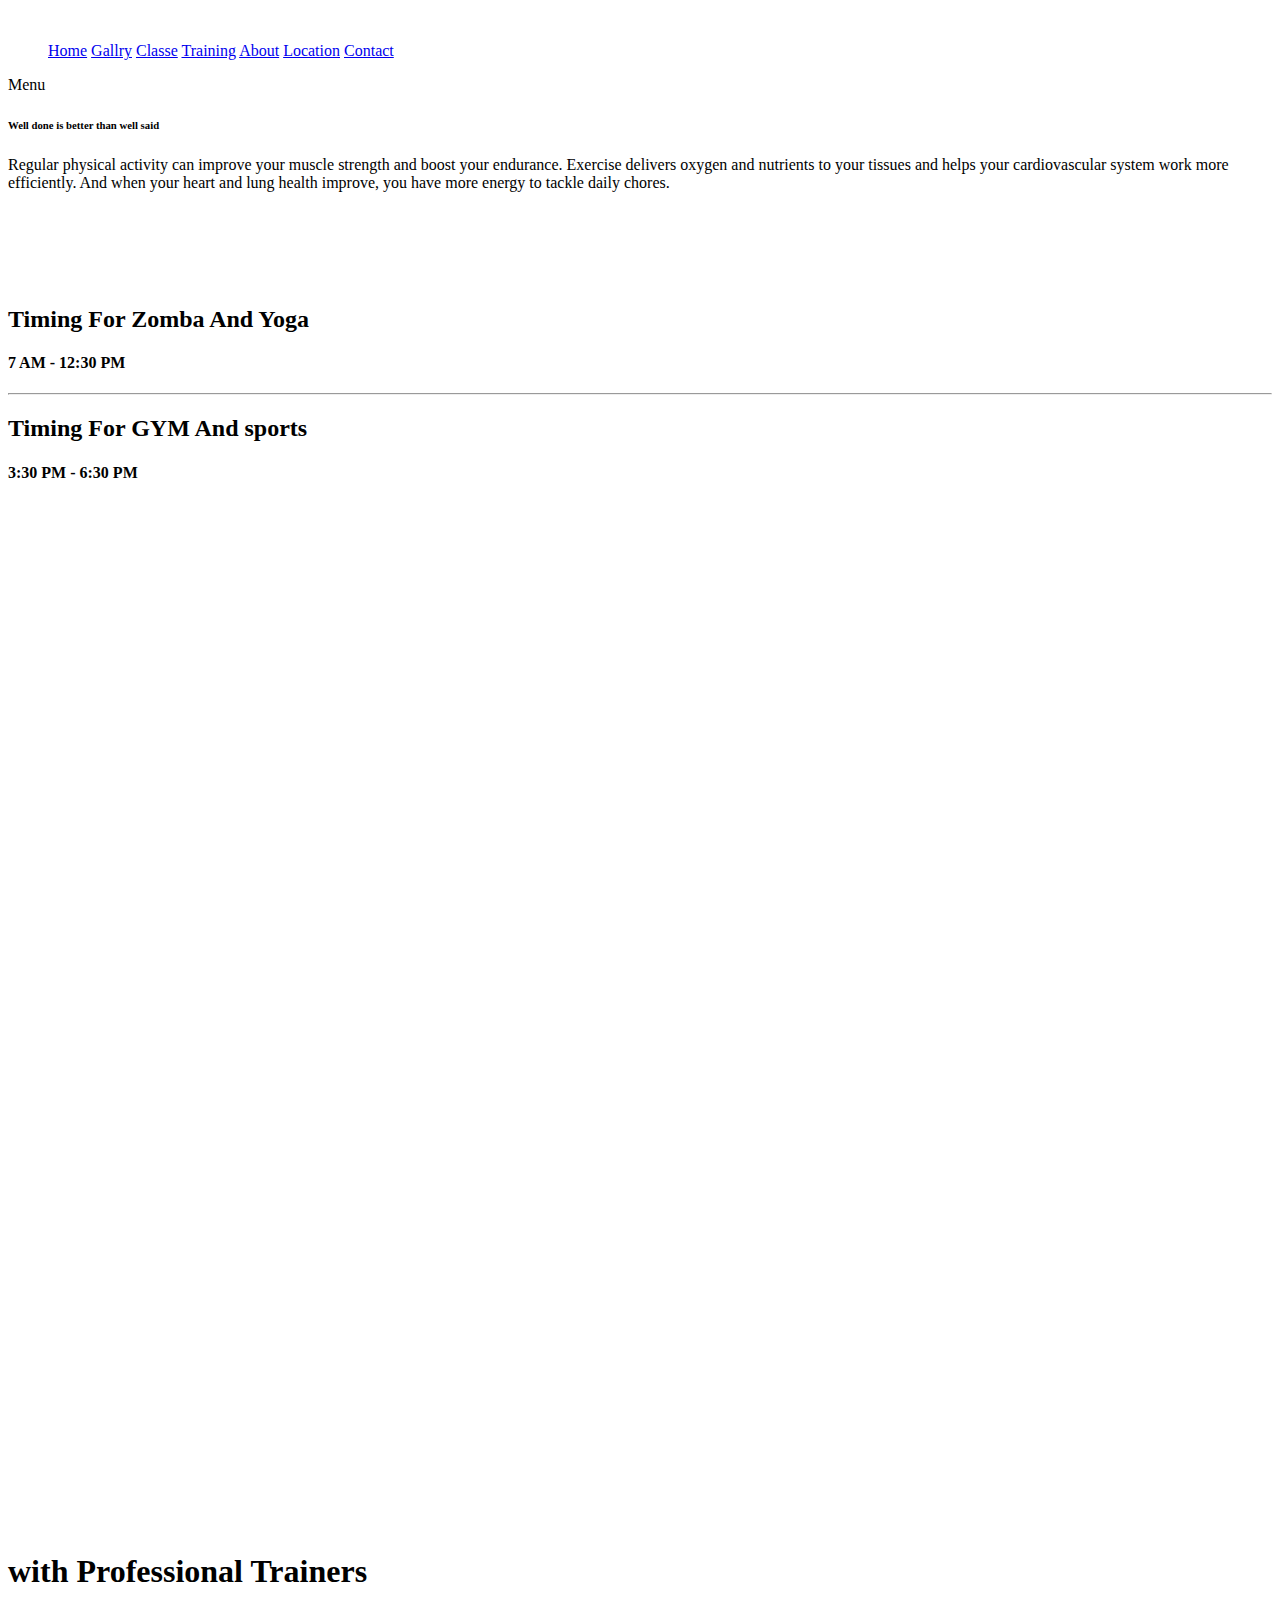
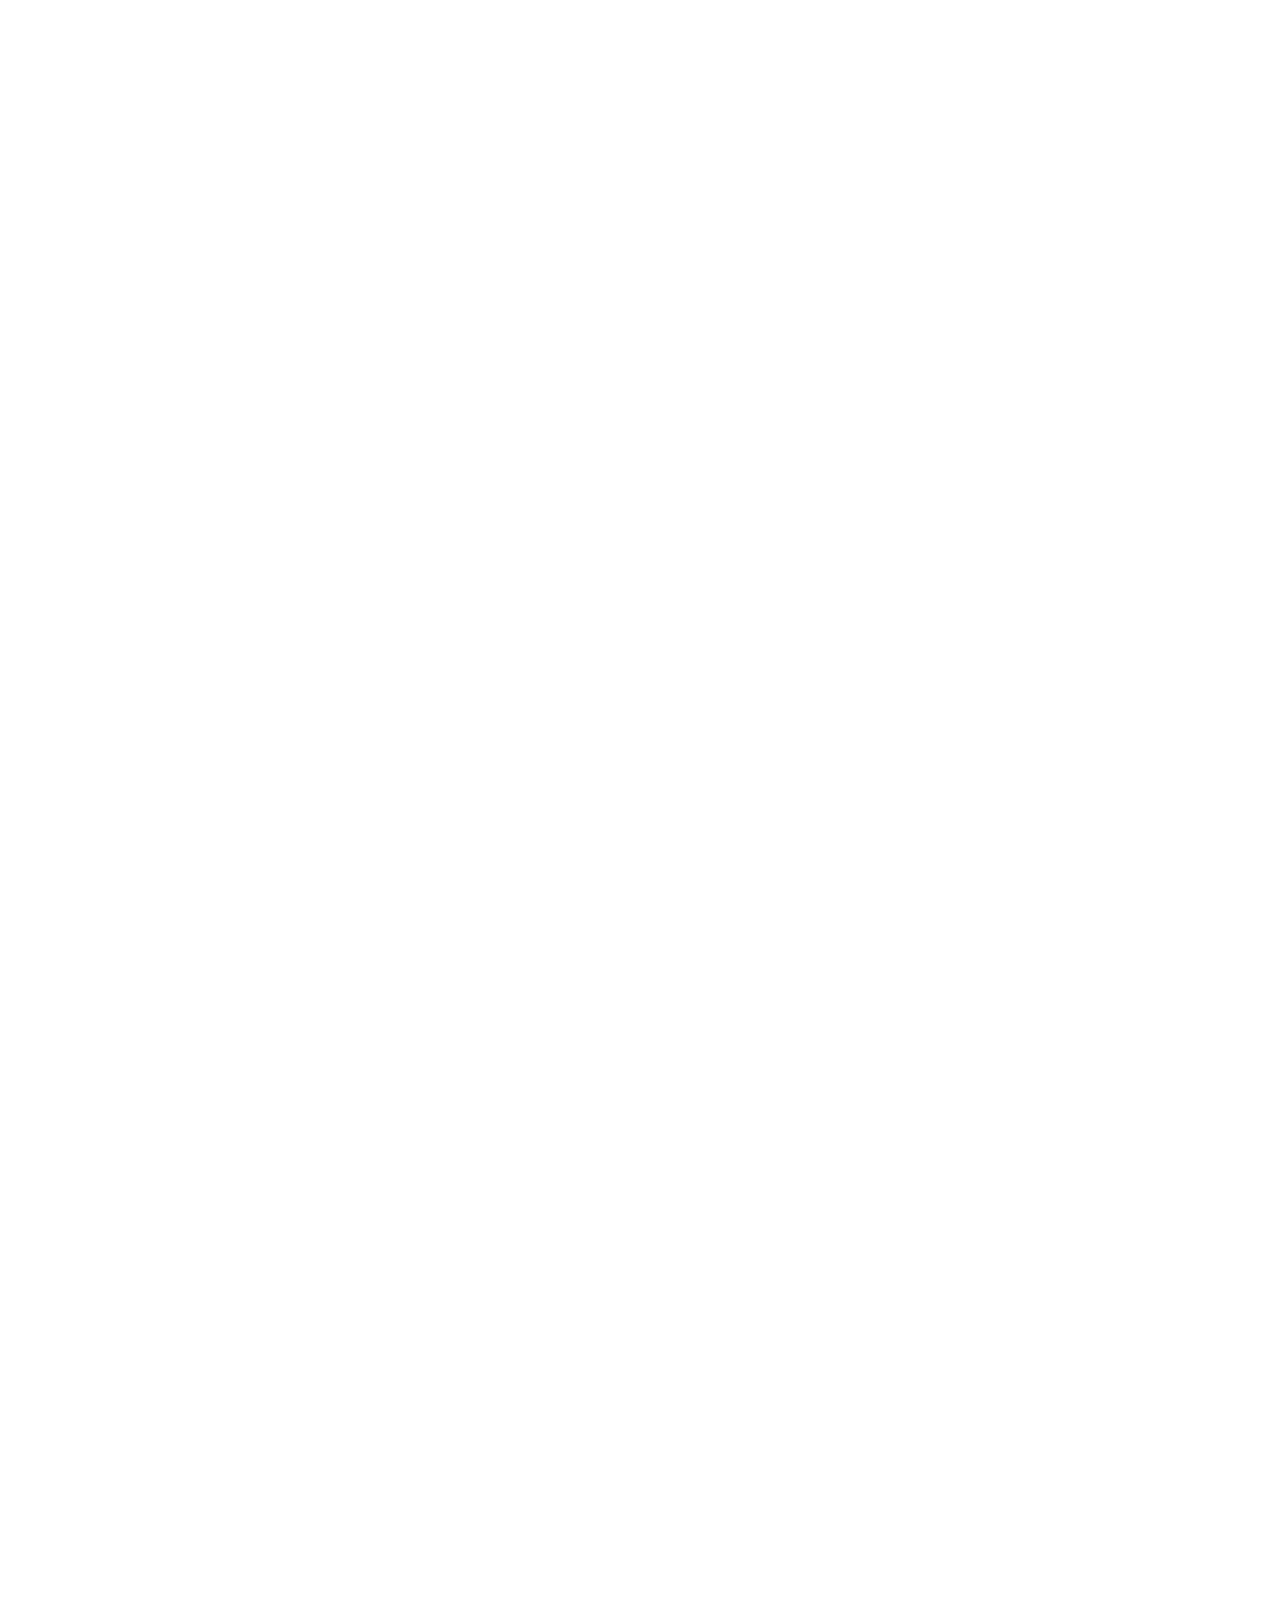
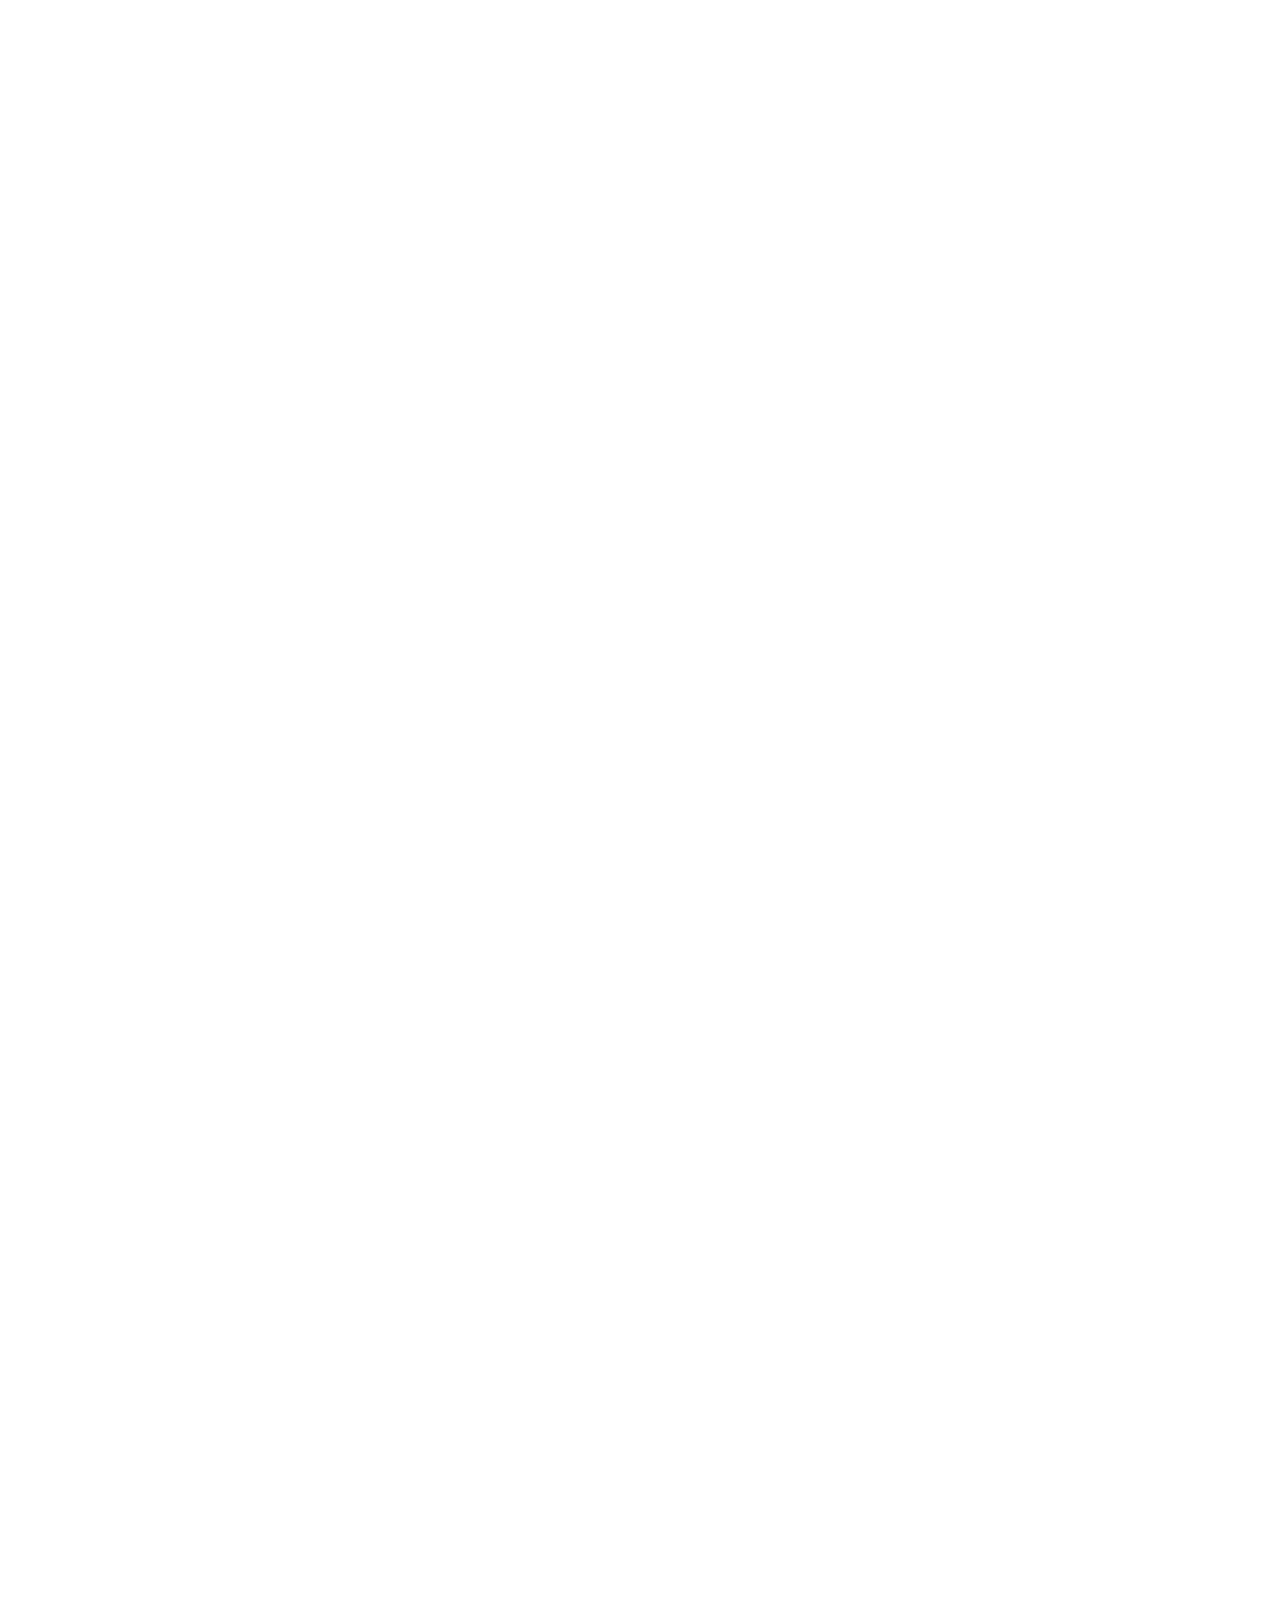
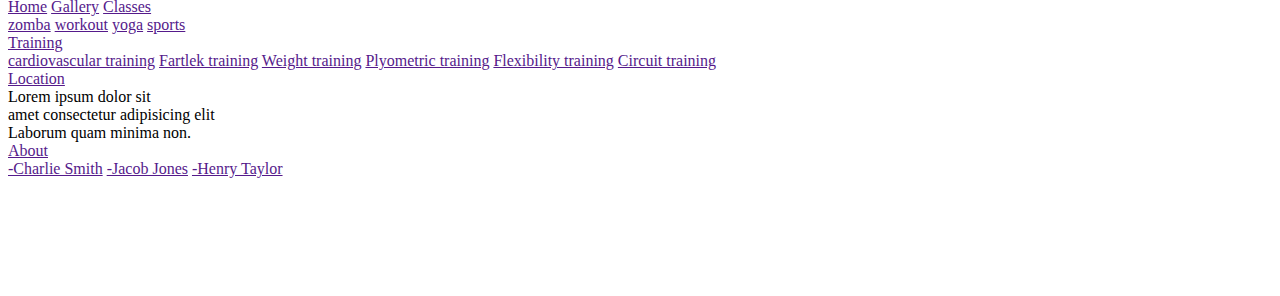
==== index.html @ f908240c "Update and rename index.php to index.html" ====
<!DOCTYPE html>
<html lang="en">

<head>
    <meta charset="UTF-8">
    <meta http-equiv="X-UA-Compatible" content="IE=edge">
    <meta name="viewport" content="width=device-width, initial-scale=1.0">
    <script src="jquery-3.5.1.min.js"></script>
    <link rel="stylesheet" href="./style.css">
        <!-- ///////////////////////////////font osm\\\\\\\\\\\\\\\\\\\\\\\\\\\\\\\\\\ --> 
    <script src="https://use.fontawesome.com/7a48dd6cf0.js"></script> 


        <!-- ///////////////////////////////animate\\\\\\\\\\\\\\\\\\\\\\\\\\\\\\\\\\ --> 
    <script src="https://unpkg.com/aos@next/dist/aos.js"></script>
    <link rel="stylesheet" href="https://unpkg.com/aos@next/dist/aos.css" /> 


    <!-- ///////////////////////////////jquery\\\\\\\\\\\\\\\\\\\\\\\\\\\\\\\\\\ -->
    <script src="https://cdnjs.cloudflare.com/ajax/libs/jquery/3.6.0/jquery.min.js"
    integrity="sha512-894YE6QWD5I59HgZOGReFYm4dnWc1Qt5NtvYSaNcOP+u1T9qYdvdihz0PPSiiqn/+/3e7Jo4EaG7TubfWGUrMQ=="
        crossorigin="anonymous" referrerpolicy="no-referrer"></script>


    <!-- ///////////////////////////////crousel\\\\\\\\\\\\\\\\\\\\\\\\\\\\\\\\\\ --> 
    <link rel="stylesheet" href="https://cdnjs.cloudflare.com/ajax/libs/slick-carousel/1.9.0/slick-theme.min.css"
    integrity="sha512-17EgCFERpgZKcm0j0fEq1YCJuyAWdz9KUtv1EjVuaOz8pDnh/0nZxmU6BBXwaaxqoi9PQXnRWqlcDB027hgv9A=="
    crossorigin="anonymous" referrerpolicy="no-referrer" />
    <link rel="stylesheet" href="https://cdnjs.cloudflare.com/ajax/libs/slick-carousel/1.9.0/slick.min.css"
    integrity="sha512-yHknP1/AwR+yx26cB1y0cjvQUMvEa2PFzt1c9LlS4pRQ5NOTZFWbhBig+X9G9eYW/8m0/4OXNx8pxJ6z57x0dw=="
    crossorigin="anonymous" referrerpolicy="no-referrer" />

    
    <!-- ///////////////////////////////icon\\\\\\\\\\\\\\\\\\\\\\\\\\\\\\\\\\ --> 
    <link rel="icon" href="./imges/14.06.2021_12.39.07_REC.png">
    
    <title>DEMO GYM</title>
    <style>
        
       
    </style>
</head>

<body>

    <section class="DivHomeImg">
        <div class="DivHome">
            <nav>

                <img class="log" src="./imges/14.06.2021_12.39.07_REC.png" alt="">
                <ul class="maxul" id="minul">
                    <i class="fa fa-times" id="cross" aria-hidden="true"></i>
                    <a href="index.html">Home</a>
                    <a href="Imagegallery.html">Gallry</a>
                    <a href= "#classes" >Classe</a>
                    <a href= "#traning">Training</a>
                    <a href= "#About">About</a>
                    <a href= "#map">Location</a>
                    <a href= "#Conatact">Contact</a>

                </ul>
                <a class="menu" id="menu">Menu</a>
                <div class="i">
                    <a href="https://www.facebook.com/IconFitnesszone/"data-aos="zoom-in-down"data-aos-delay="50"
                    data-aos-duration="70"><i class="fa fa-facebook-square"
                            aria-hidden="true"></i></a>
                    <a href="https://www.facebook.com/IconFitnesszone/"data-aos="zoom-in-down"data-aos-delay="100"
                    data-aos-duration="70"><i class="fa fa-twitter-square"
                            aria-hidden="true"></i></a>
                    <a href="https://www.facebook.com/IconFitnesszone/"data-aos="zoom-in-down"data-aos-delay="150"
                    data-aos-duration="70"> <i class="fa fa-vimeo-square"
                            aria-hidden="true"></i> </a>
                    <a href="https://www.facebook.com/IconFitnesszone/"data-aos="zoom-in-down"data-aos-delay="200"
                    data-aos-duration="70"> <i class="fa fa-google-plus-square"
                            aria-hidden="true"></i>
                    </a>
                    <a href="https://www.facebook.com/IconFitnesszone/"data-aos="zoom-in-down"data-aos-delay="250"
                    data-aos-duration="70"><i class="fa fa-instagram"
                            aria-hidden="true"></i></a>

                </div>

            </nav>
            <div class="HomeMainTExt">
                <h6 class="mainHeading">Well done is better <span class="orengSpan">than</span><span class="orengSpan">
                        well</span><span class="orengSpan"> said</span> </h6>
                <p class="mainPar">Regular physical activity can improve your muscle strength and boost your endurance.
                    Exercise
                    delivers oxygen and nutrients to your tissues and helps your cardiovascular system work more
                    efficiently. And when your heart and lung health improve, you have more energy to tackle daily
                    chores.</p>
                <div class="MainBtns" data-aos="zoom-in-up" data-aos-delay="50"
                data-aos-duration="600"data-aos-offset="50">
                    <a class="MainBtn1 ">Book Class</a>
                    <a class="MainBtn2 ">Hire Coach</a>
                </div>
            </div>
        </div>


    </section>

    <section class="classes" id="classes">
        <div>
            <h1 class="classHeading"data-aos="fade-right"data-aos-delay="50"
            data-aos-duration="700">JOIN CLASSES</h1>
        </div>
        <div class="ClsTime">
            <div id="shedule" class="TimeDiv1">
            </div>
            <div class="TimeDiv2">
                <h2>Timing For Zomba And Yoga</h2>
                <h4 class="botumborder">7 AM - 12:30 PM</h4>
                <hr>
                <h2>Timing For GYM And sports</h2>
                <h4>3:30 PM - 6:30 PM</h4>
            </div>
        </div>

        <div class="mainClasses">

            <div class="class rotatCart" data-aos="fade-up"
            data-aos-duration="250"data-aos-delay="50">

                <div class="frontFace bgImg1">
                    <h1 class="zumba">Zumba</h1>
                    <a  href="">Read More</a>
                </div>

                <div class="backofCart">
                    <h1>Zumba</h1>
                    <p>"<span>Z</span>umba targets lots of different muscle groups at once for total body toning. Boosts
                        your heart health. You not only get aerobic benefits (it really gets your heart rate up), you
                        also get anaerobic benefits – the kind that help you maintain a good cardiovascular respiratory
                        system. Helps you de-stress."</p>
                    <a href="">₹500/Month</a>
                </div>

            </div>
            <div class="class rotatCart"data-aos="fade-up"
            data-aos-duration="250"data-aos-delay="200">
                <div class="frontFace bgImg2">
                    <h1 class="zumba">Workout</h1>
                    <a href="">Read More</a>
                </div>

                <div class="backofCart">
                    <h1>Workout</h1>
                    <p>"<span>P</span>re-workout powders (which are intended to be mixed with water) contain ingredients
                        like amino acids, B vitamins, caffeine, and creatine, and claim to boost performance.iStock;
                        Canva
                        Health experts are warning against trying a viral new TikTok trend that has reportedly sent one
                        woman to the hospital and caused another woman to stop breathing."</p>
                    <a href="">₹500/Month</a>
                </div>

            </div>
            <div class="class rotatCart" data-aos="fade-up"
            data-aos-duration="250"data-aos-delay="400">
                <div class="frontFace bgImg3">
                    <h1 class="zumba">Yoga</h1>
                    <a href="">Read More</a>
                </div>

                <div class="backofCart" >
                    <h1>Yoga</h1>
                    <p>"<span>T</span>he objective of this study is to assess the findings of selected articles
                        regarding the therapeutic effects of yoga and to provide a comprehensive review of the benefits
                        of regular yoga practice. As participation rates in mind-body fitness programs such as yoga
                        continue to increase, it is important for health care professionals to be informed about the
                        nature of yoga and the evidence of its many therapeutic effects."</p>
                    <a href="">₹500/Month</a>
                </div>

            </div>
            <div class="class rotatCart"data-aos="fade-up"
            data-aos-duration="250"data-aos-delay="600">

                <div class="frontFace bgImg4">
                    <h1 class="zumba">Sports</h1>
                    <a href="">Read More</a>
                </div>

                <div class="backofCart">
                    <h1>Sports</h1>
                    <p>"<span>W</span>e Are Grown Men Playing a Child's Game
                        by Gilbert Rogin
                        The bearded man laughing at his daughter is Bill Russell, the most remarkable basketball player
                        of our time. Sport, however, is one of his lesser interests. Here are his trenchant, often angry
                        observations on today's Negro-white crisis and his role in it."</p>
                    <a href="">₹500/Month</a>
                </div>
            </div>
        </div>
    </section>

    <section class="traning" id="traning">

        <h1 class="traning_heading"> <span class="heading_sapn1"data-aos="fade-right"data-aos-delay="50"
            data-aos-duration="700">GET TRAINING</span> <br> with <span
                class="heading_sapn2" >Professional Trainers</span></h1>

        <img class="svgImage" src="./imges/1975689.svg" alt="">


        <div class="responsive slides"data-aos="fade-up"
        data-aos-duration="600"data-aos-delay="50">

            <div class="indiTRaining" >
                <span class="trainingBackground traninBG1">
                </span>
                <div class="traners_div">
                    <div class="trainerDiv1" >
                        <h1>cardiovascular training </h1>
                        <h3>
                            <li>A minimum of 20 minutes sub-maximal work.</li>
                            <li>Target heart rate range between 60% - 80% maximum heart rate (maxHR).</li>
                            <li>Swimming, running, cycling, walking or a combination of these disciplines.</li>
                            <li>Disadvantage - some participants find longer sessions to be boring.</li>
                        </h3>
                        <div>
                            <span>
                                <a href="">Read More</a>
                                <a href="">Contact Now</a>
                            </span>
                            <a class="money" href="">₹500/Month</a>
                        </div>
                    </div>
                    <div class="trainerDiv2">
                        <img src="./imges/prof1.png" alt="">
                        <h1>James Noah </h1>
                        <h3>Shedule | 7:30 to 9</h3>

                    </div>
                </div>
            </div>
            <div class="indiTRaining">
                <span class="trainingBackground traninBG2">
                </span>
                <div class="traners_div">
                    <div class="trainerDiv1">
                        <h1>Fartlek training</h1>
                        <h3>
                            <li>A continuous form of training.</li>
                            <li>Changes in speed, incline and terrain are used to provide changes</li>
                            <li>Aerobic and anaerobic work can be done in the quantities that suit the performer.</li>
                            <li>Disadvantage - some urban areas have little variety of incline and terrain.</li>
                        </h3>
                        <div>
                            <span>
                                <a href="">Read More</a>
                                <a href="">Contact Now</a>
                            </span>
                            <a class="money" href="">₹500/Month</a>
                        </div>
                    </div>
                    <div class="trainerDiv2">
                        <img src="./imges/prof2.png" alt="">
                        <h1>John Liam </h1>
                        <h3>Shedule | 9 to 11</h3>

                    </div>
                </div>
            </div>
            <div class="indiTRaining">
                <span class="trainingBackground traninBG3">
                </span>
                <div class="traners_div">
                    <div class="trainerDiv1">
                        <h1>Weight training</h1>
                        <h3>
                            <li>An interval form of training.</li>
                            <li>Time is structured in reps and sets with specific timings for recovery between sets.
                            </li>
                            <li>Huge range of possible lifts combining machines, free weights .</li>

                        </h3>
                        <div>
                            <span>
                                <a href="">Read More</a>
                                <a href="">Contact Now</a>
                            </span>
                            <a class="money" href="">₹500/Month</a>
                        </div>
                    </div>
                    <div class="trainerDiv2">
                        <img src="./imges/prof3.png" alt="">
                        <h1>Robert Mason </h1>
                        <h3>Shedule | 6 to 7</h3>

                    </div>
                </div>
            </div>
            <div class="indiTRaining">
                <span class="trainingBackground traninBG4">
                </span>
                <div class="traners_div">
                    <div class="trainerDiv1">
                        <h1>Plyometric training</h1>
                        <h3>
                            <li>High intensity exercise involving explosive movements.</li>
                            <li>Suitable for well-trained athletes.</li>
                            <li>Very effective for developing power.</li>
                            <li>Disadvantage - can cause injury if athlete is not in excellent condition.</li>
                        </h3>
                        <div>
                            <span>
                                <a href="">Read More</a>
                                <a href="">Contact Now</a>
                            </span>
                            <a class="money" href="">₹500/Month</a>
                        </div>
                    </div>
                    <div class="trainerDiv2">
                        <img src="./imges/prof4.png" alt="">
                        <h1>Michael Jacob </h1>
                        <h3>Shedule | 7:30 to 9</h3>

                    </div>
                </div>
            </div>
            <div class="indiTRaining">
                <span class="trainingBackground traninBG5">
                </span>
                <div class="traners_div">
                    <div class="trainerDiv1">
                        <h1>Flexibility training</h1>
                        <h3>
                            <li>Essential training for all athletes in all sports and activities.</li>
                            <li>Time is measured by the length of hold and the recovery period between holds.</li>
                            <li>Intensity is measured as a percentage of range of motion (%ROM).</li>
                            <li>Disadvantage - underused by many athletes.</li>
                        </h3>
                        <div>
                            <span>
                                <a href="">Read More</a>
                                <a href="">Contact Now</a>
                            </span>
                            <a class="money" href="">₹500/Month</a>
                        </div>
                    </div>
                    <div class="trainerDiv2">
                        <img src="./imges/prof5.png" alt="">
                        <h1>David Ethan </h1>
                        <h3>Shedule | 3:30 to 6</h3>

                    </div>
                </div>
            </div>
            <div class="indiTRaining">
                <span class="trainingBackground traninBG6">
                </span>
                <div class="traners_div">
                    <div class="trainerDiv1">
                        <h1>Circuit training</h1>
                        <h3>
                            <li>This develops muscular endurance, strength and/or cardiovascular fitness.</li>
                            <li>An interval form of training.</li>
                            <li>Stations are set out that train one or more components of fitness.</li>

                        </h3>
                        <div>
                            <span>
                                <a href="">Read More</a>
                                <a href="">Contact Now</a>
                            </span>
                            <a class="money" href="">₹500/Month</a>
                        </div>
                    </div>
                    <div class="trainerDiv2">
                        <img src="./imges/prof6.png" alt="">
                        <h1>Thomas Daniel </h1>
                        <h3>Shedule | 9 to 11</h3>

                    </div>
                </div>
            </div>

       </div>


    </section>

    <section class="About" id="About">
        <div>
            <h1 class="AboutHeading"data-aos="fade-right"data-aos-delay="50"
            data-aos-duration="700">ABOUT US</h1>
        </div>
        <div class="AboutMain">
            <div class="AboutImges">
                <div class="AboutImg AboutImg1">

                    <div class="about_Trainer about_Trainer1" id="about_Trainer">
                    </div>
                    <div class="btnBox">
                        <i class="fa fa-info" data-aos="zoom-in"  data-aos-delay="50"
                        data-aos-duration="300"
                        data-aos-easing="ease-in-out" id="showContent1" aria-hidden="true"></i>

                    </div>

                </div>
                <div class="AboutImg AboutImg2">
                    <div class="about_Trainer about_Trainer2" id="about_Trainer">
                    </div>
                    <div class="btnBox">
                        <i class="fa fa-info" data-aos="zoom-in"  data-aos-delay="100"
                        data-aos-duration="300"
                        data-aos-easing="ease-in-out" id="showContent2" aria-hidden="true"></i>
                    </div>

                </div>
                <div class="AboutImg AboutImg3">
                    <div class="about_Trainer about_Trainer3" id="about_Trainer">
                    </div>
                    <div class="btnBox">
                        <i class="fa fa-info" data-aos="zoom-in"  data-aos-delay="150"
                        data-aos-duration="300"data-aos-offset="50"
                        data-aos-easing="ease-in-out" id="showContent3" aria-hidden="true"></i>
                    </div>

                </div>
            </div>
            <div class="ourStories">
                <h1 data-aos="flip-up"data-aos-delay="50"
                data-aos-duration="500" >Our Story</h1>
                <p data-aos="zoom-in"data-aos-delay="200"
                data-aos-duration="500">The story is about three brothers who, travelling together, reach a treacherous river. They make a
                    magical bridge over the river. Halfway across the bridge, they meet the personification of Death who
                    is angry for losing three potential victims. He pretends to be impressed by them and grants each a
                    wish as a reward. The eldest brother asks for an unbeatable dueling wand, so Death gives him the
                    Elder Wand. The middle brother asks for the ability to resurrect the dead, so Death gives him the
                    Resurrection Stone. The youngest brother doesn't trust Death and asks for a way to stop Death from
                    following him, so Death reluctantly gives him his Cloak of Invisibility. Afterwards, the brothers go
                    their separate ways.
                </p>
                <p data-aos="zoom-in"data-aos-delay="400"
                data-aos-duration="500">The eldest brother, bragging about his powerful wand, is robbed of it and murdered while he is
                    asleep. The middle brother uses his ability to bring back the woman he loved, who died before he
                    could marry her. However, she is not fully alive and is full of sorrow. He kills himself to join
                    her. As for the youngest brother, Death never manages to find him, as he stays hidden under his
                    Cloak. Many years later, the brother removes his cloak and gives it to his son. Pleased with his
                    achievements, he greets Death as an old friend and chooses to leave with him as equals. </p>

            </div>
        </div>
    </section>

    <section class="map" id="map">
        <div>
            <h1 class="AboutHeading"data-aos="fade-right"data-aos-delay="50"
            data-aos-duration="700">LOCATION</h1>
        </div>
        <iframe src="https://www.google.com/maps/embed?pb=!1m18!1m12!1m3!1d900.9865608323404!2d74.83524484501972!3d21.016198760061116!2m3!1f0!2f0!3f0!3m2!1i1024!2i768!4f13.1!3m3!1m2!1s0x0%3A0x0!2zMjHCsDAwJzU4LjIiTiA3NMKwNTAnMDkuMyJF!5e1!3m2!1sen!2sin!4v1624729847799!5m2!1sen!2sin" width="600" height="450" style="border:0;" allowfullscreen="" loading="lazy"></iframe>
    </section>

    <section class="Conatact">

        <div class="headingDiv" id="Conatact">
            <h1 class="AboutHeading" data-aos="fade-right"data-aos-delay="50"
            data-aos-duration="700">CONTACT US</h1>
        </div> 
        <div class="contactDiv">
            <div class="contactImg">
                <img data-aos="fade-up-right" data-aos-delay="150"
                data-aos-duration="1000" src="./imges/krakenimages-4l8UH4G2_Dg-unsplash.png" alt="">
            </div>
            <form data-aos="fade-down" data-aos-delay="50"
            data-aos-duration="700" class="InputDiv" id="InputDiv" method="post" action="contactFormHandeler.php">
                <div id="name" class="anima">
                    <h4 >Name</h4>
                    <input name="name" autocomplete="off" type="text" placeholder="Enter Your Name" >
                </div>
                <div id="location" class="anima"> 
                    <h4>Location</h4>
                    <input name="location" autocomplete="off" type="text" placeholder="Enter Your location" >
                </div>
                <div id="contactNo" class="anima"> 
                    <h4>Contact No.</h4>
                    <input name="contact" autocomplete="off" type="number" placeholder="Enter your contact no" >
                </div>
                <div id="email" class="anima">
                    <h4>Email</h4>
                    <input name="email" autocomplete="off" type="email" placeholder="Enter Your Email"  >
                </div>
                <span class="redio anima" id="radio">
                    <span>
                        <input type="radio" name="femail" value="Female">
                        <label>Female</label>
                    </span>
                    <span>
                        <input type="radio">
                        <label>Male</label>
                    </span>
                    <span>
                        <input type="radio">
                        <label>Other</label>
                    </span> 
                </span>
                <span class="SubmitDiv" >
                    <button type="submit"   class="submit" name="submit">Submit</button>
                </span>

            </form>
        </div>

    </section>

    <section class="footer">
        <div class="footerDivs">
             
            <div class="footerDiv">
                <a  href="">Home</a>
                <a  href="">Gallery</a>
                <a  href="">Classes</a>
                <div> 
                    <a href="">zomba</a>
                    <a href="">workout</a>
                    <a href="">yoga</a>
                    <a href="">sports</a>
                </div>
              
            </div>
            <div class="footerDiv"> 
                <a  href="">Training </a>
                <div>
                    <a href="">cardiovascular training</a>
                    <a href="">Fartlek training</a>
                    <a href="">Weight training</a>
                    <a href="">Plyometric training</a>
                    <a href="">Flexibility training</a>
                    <a href="">Circuit training</a>
                </div>
            </div>
            <div class="footerDiv">
                <a  href="">Location</a>
                <div>
                    <a>Lorem ipsum dolor sit <br> amet consectetur adipisicing elit <br> Laborum quam minima non. </a>
                </div>
            </div>
            <div class="footerDiv">
                <a  href="">About</a>
                <div>
                    <a href="">-Charlie Smith</a>
                    <a href="">-Jacob Jones</a>
                    <a href="">-Henry Taylor</a>
                </div>
            </div>
            <div class="footerDiv footerDivLast" data-aos="fade-up" data-aos-delay="50"
            data-aos-duration="700">
                <img class="logo" src="./imges/14.06.2021_12.39.07_REC.png" alt="">

                <a  href="">Our social media handes</a>
                <div class="iLast">
                    <a href="https://www.facebook.com/IconFitnesszone/"><i class="fa fa-facebook-square"
                            aria-hidden="true"></i></a>
                    <a href="https://www.facebook.com/IconFitnesszone/"><i class="fa fa-twitter-square"
                            aria-hidden="true"></i></a>
                    <a href="https://www.facebook.com/IconFitnesszone/"> <i class="fa fa-vimeo-square"
                            aria-hidden="true"></i> </a>
                    <a href="https://www.facebook.com/IconFitnesszone/"> <i class="fa fa-google-plus-square"
                            aria-hidden="true"></i>
                    </a>
                    <a href="https://www.facebook.com/IconFitnesszone/"><i class="fa fa-instagram"
                            aria-hidden="true"></i></a> 
                </div>
            </div>
        </div>
        <p></p>
    </section>


     
    <script src="https://cdnjs.cloudflare.com/ajax/libs/slick-carousel/1.9.0/slick.min.js"
    integrity="sha512-HGOnQO9+SP1V92SrtZfjqxxtLmVzqZpjFFekvzZVWoiASSQgSr4cw9Kqd2+l8Llp4Gm0G8GIFJ4ddwZilcdb8A=="
    crossorigin="anonymous" referrerpolicy="no-referrer"></script>
    <script src="app.js"></script>
</body>

</html>
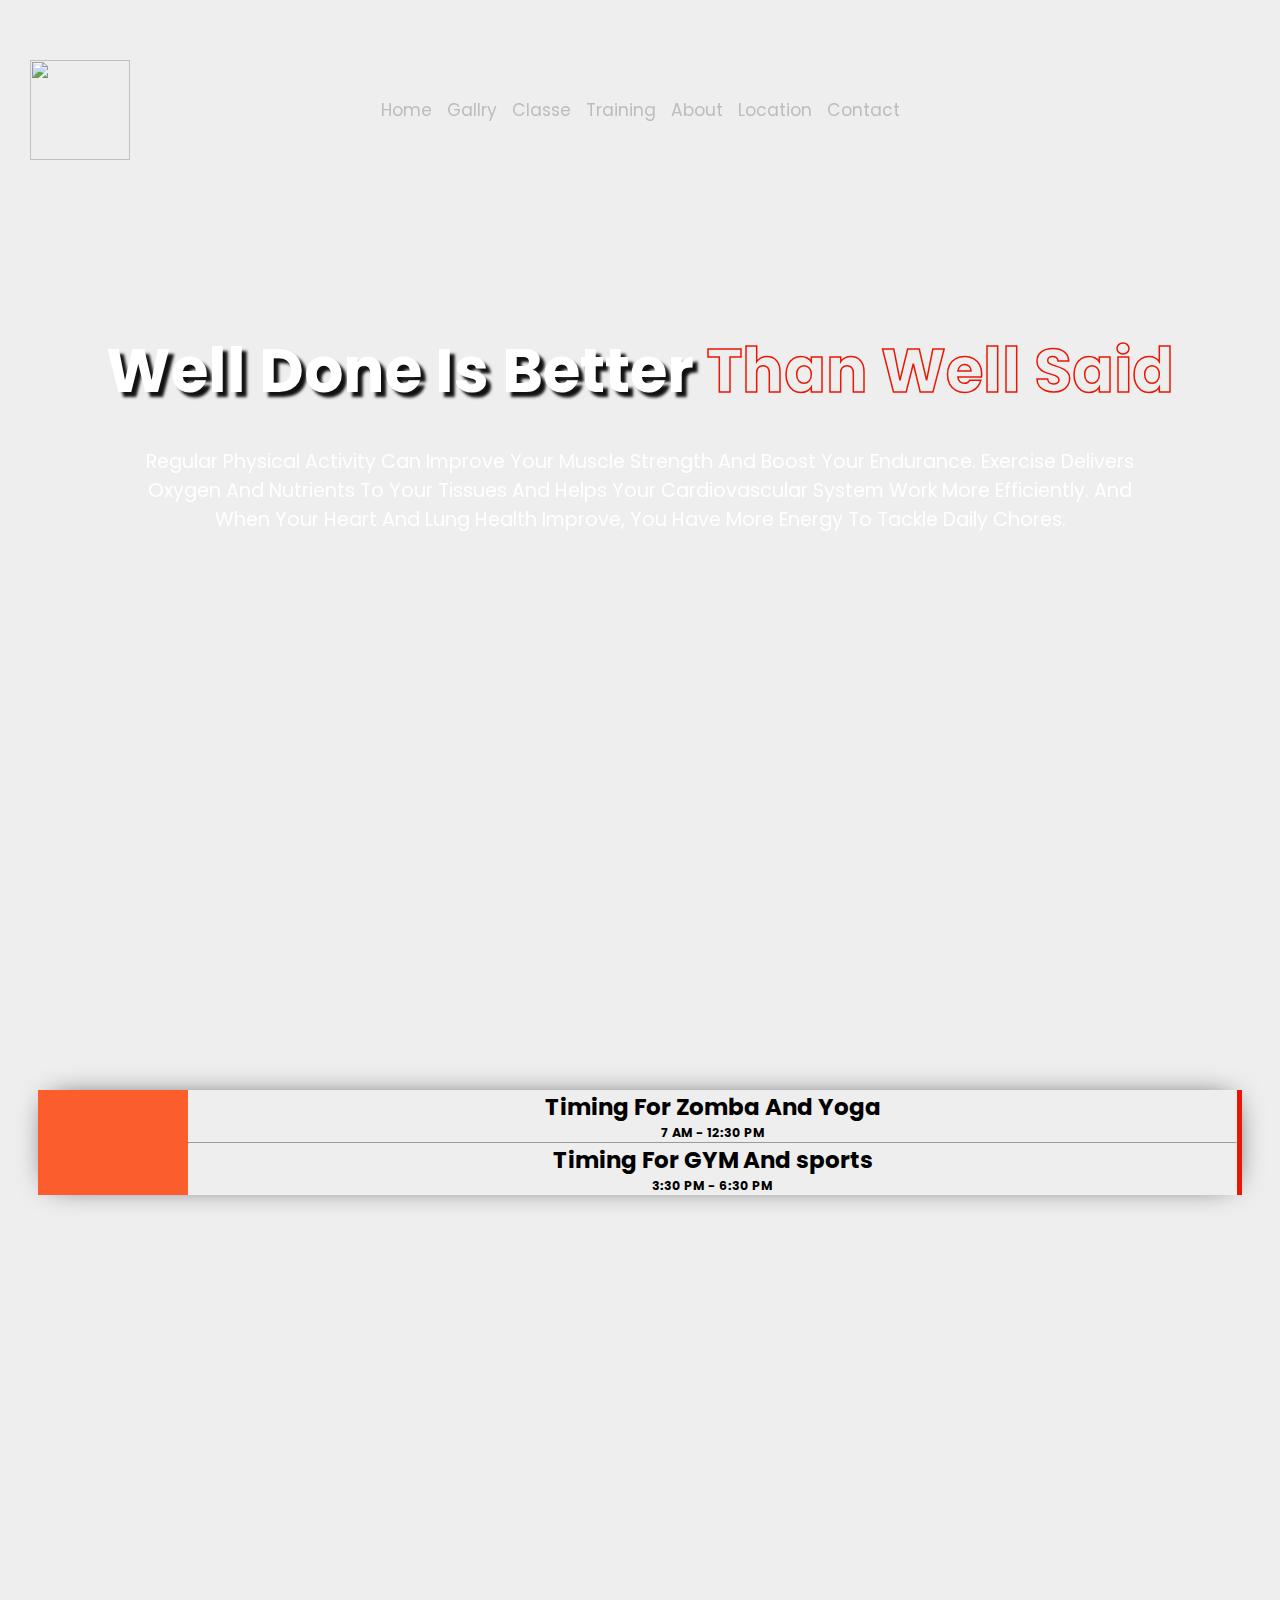
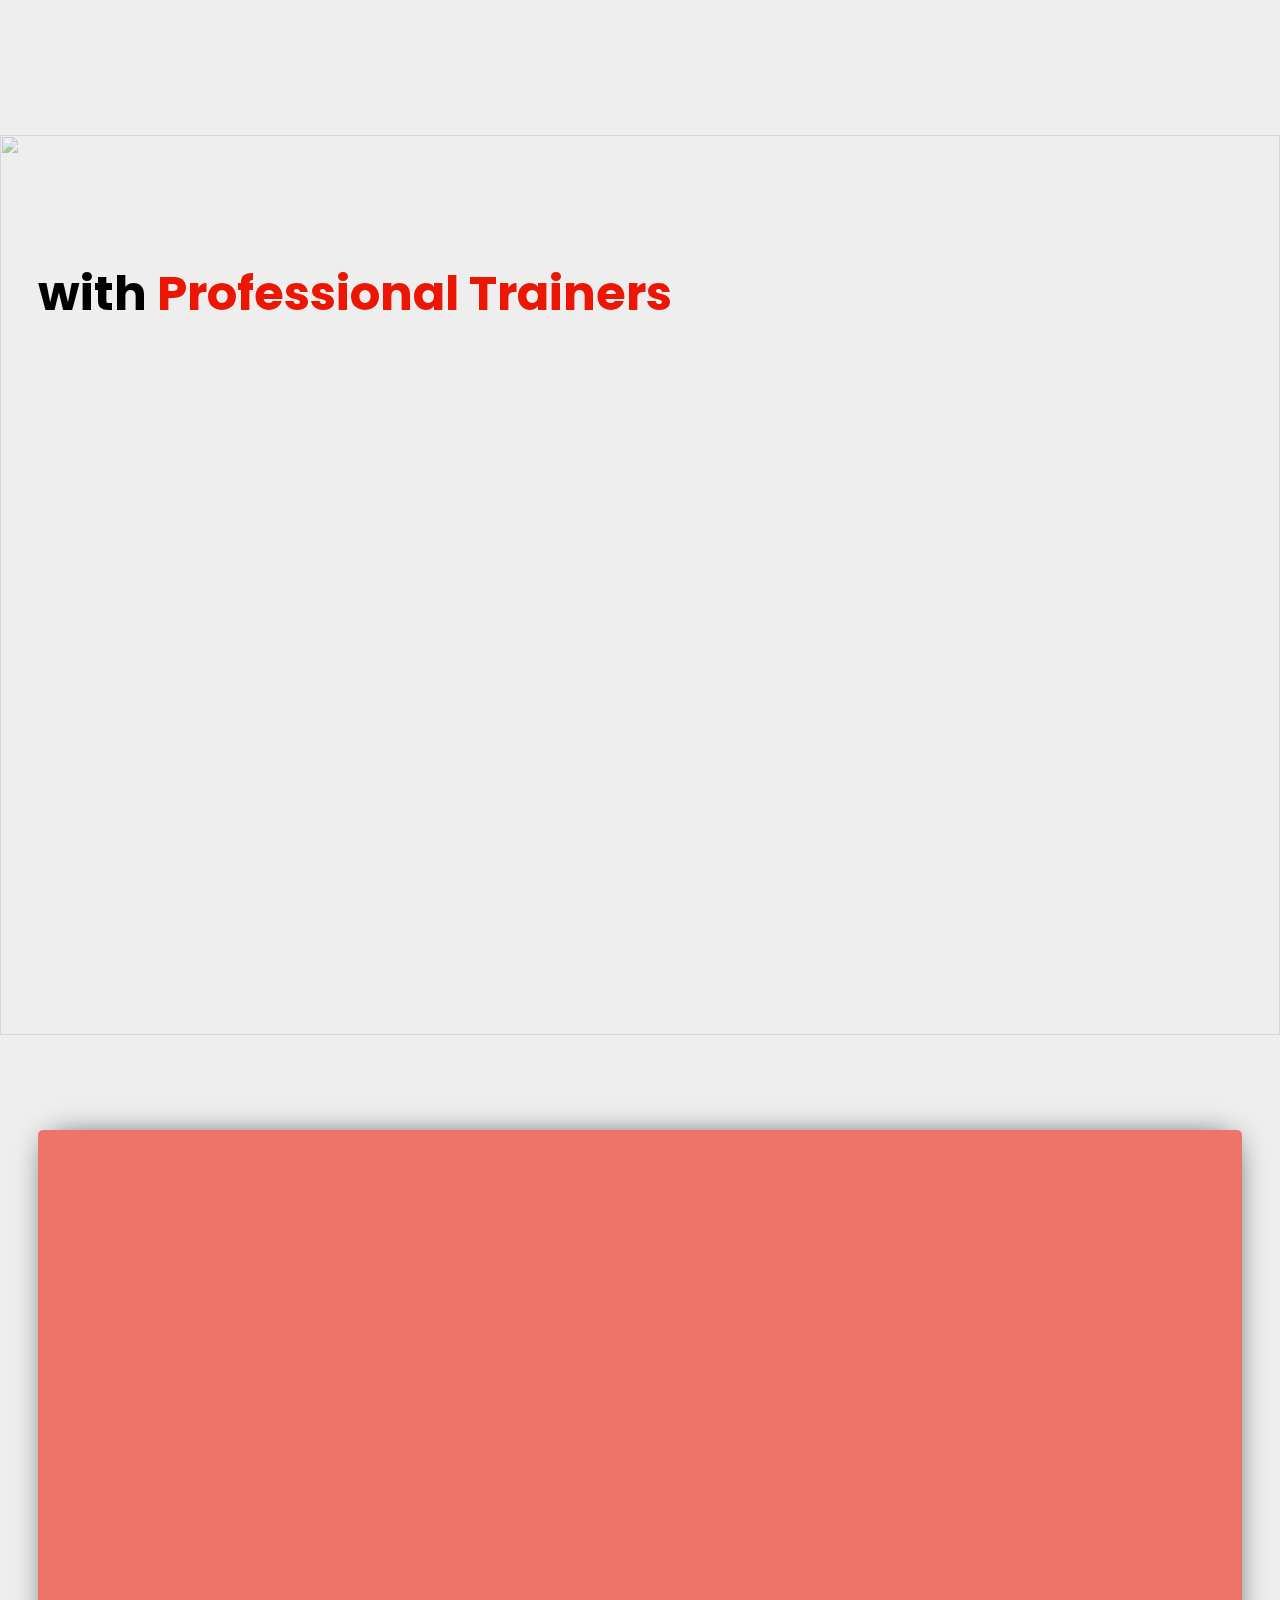
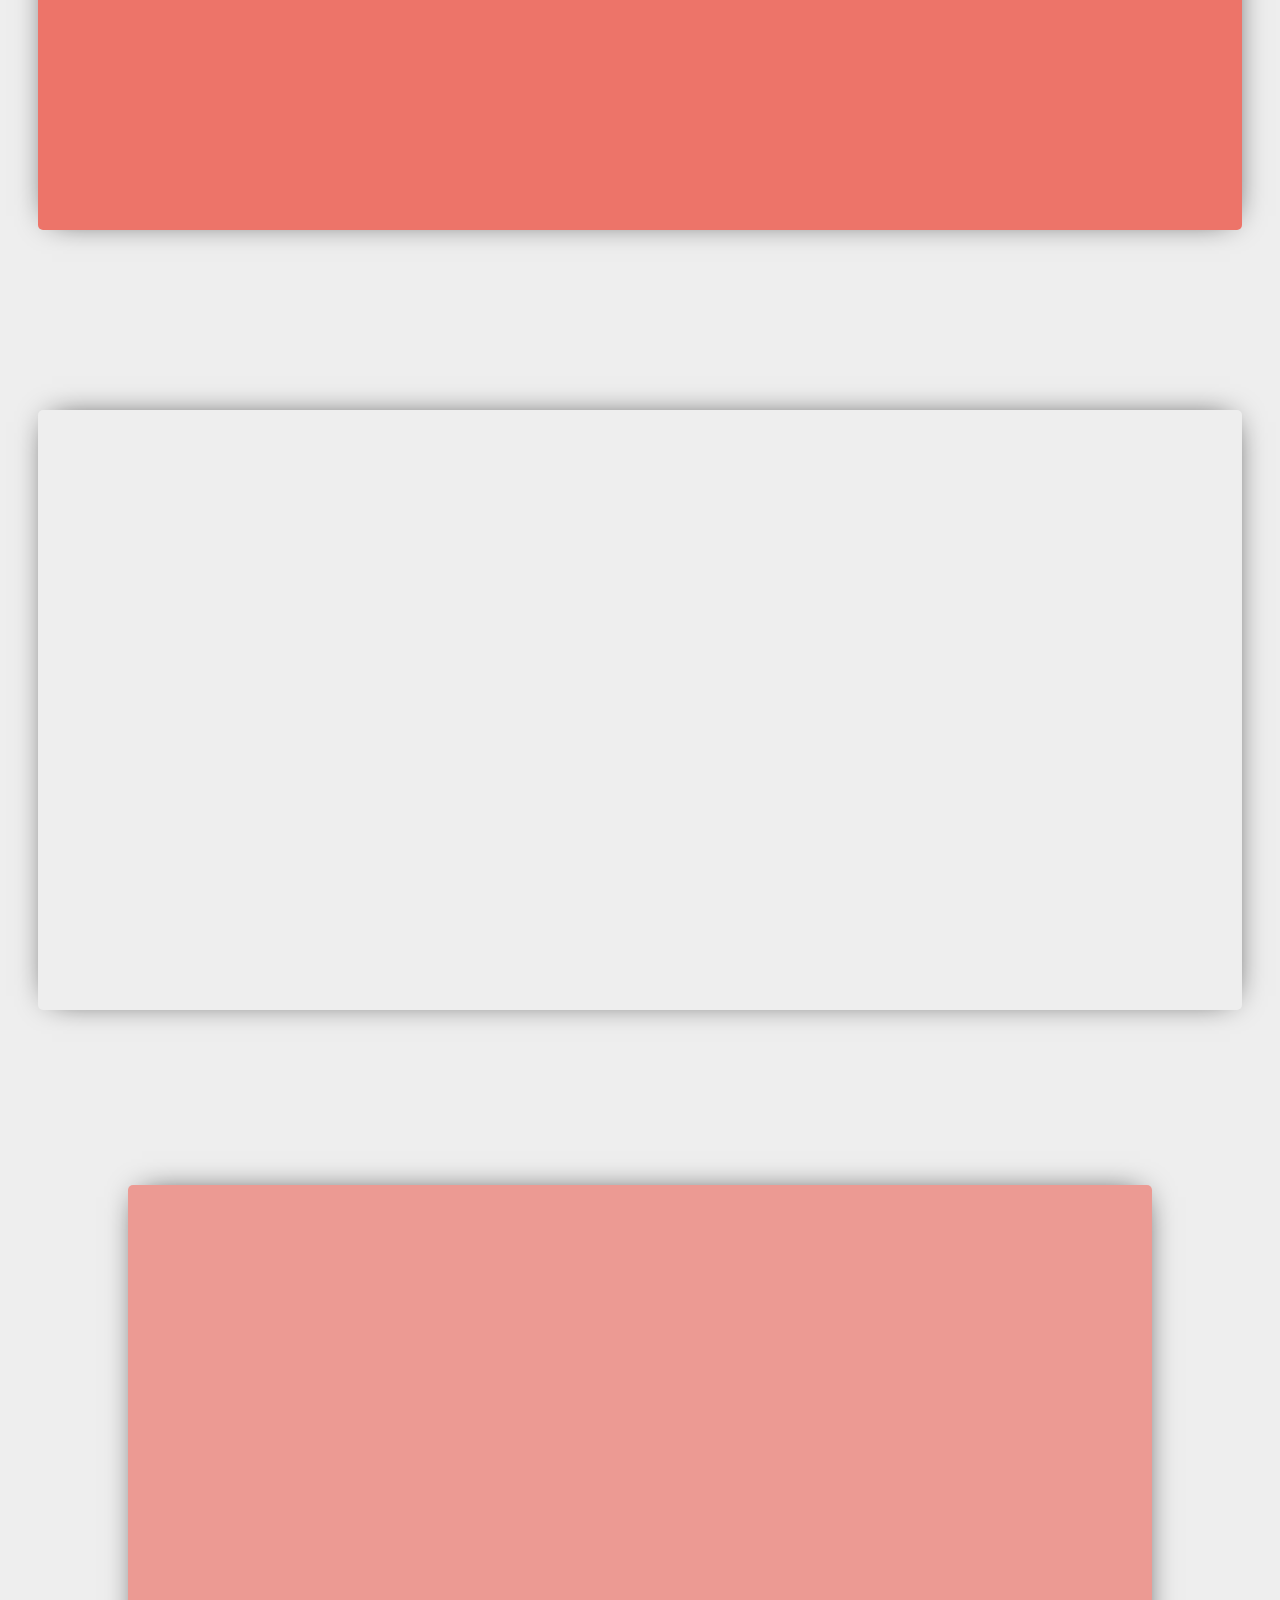
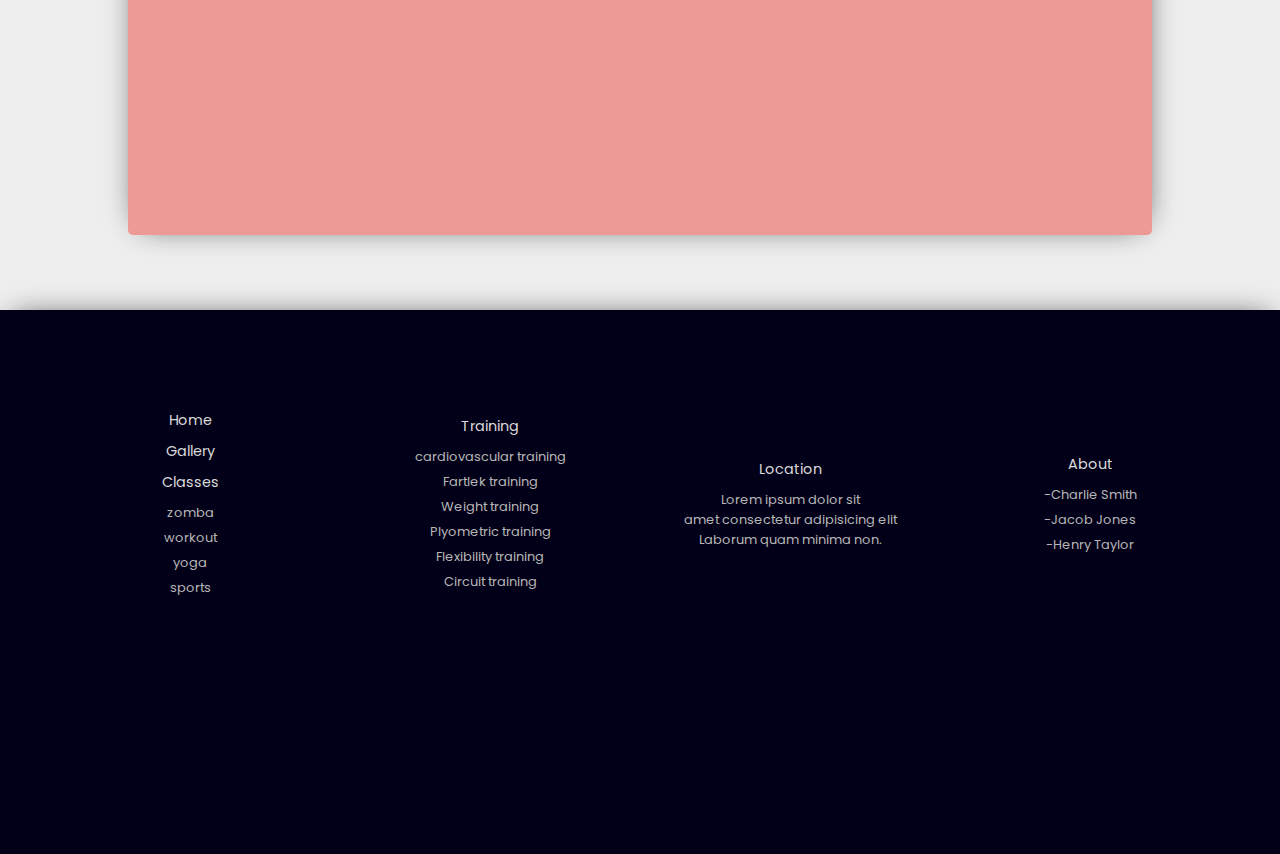
==== commit 7830a2fe: "Update index.html" ====
--- a/index.html
+++ b/index.html
@@ -17,11 +17,7 @@
     <link rel="stylesheet" href="https://unpkg.com/aos@next/dist/aos.css" /> 
 
 
-    <!-- ///////////////////////////////jquery\\\\\\\\\\\\\\\\\\\\\\\\\\\\\\\\\\ -->
-    <script src="https://cdnjs.cloudflare.com/ajax/libs/jquery/3.6.0/jquery.min.js"
-    integrity="sha512-894YE6QWD5I59HgZOGReFYm4dnWc1Qt5NtvYSaNcOP+u1T9qYdvdihz0PPSiiqn/+/3e7Jo4EaG7TubfWGUrMQ=="
-        crossorigin="anonymous" referrerpolicy="no-referrer"></script>
-
+    
 
     <!-- ///////////////////////////////crousel\\\\\\\\\\\\\\\\\\\\\\\\\\\\\\\\\\ --> 
     <link rel="stylesheet" href="https://cdnjs.cloudflare.com/ajax/libs/slick-carousel/1.9.0/slick-theme.min.css"
@@ -29,10 +25,9 @@
     crossorigin="anonymous" referrerpolicy="no-referrer" />
     <link rel="stylesheet" href="https://cdnjs.cloudflare.com/ajax/libs/slick-carousel/1.9.0/slick.min.css"
     integrity="sha512-yHknP1/AwR+yx26cB1y0cjvQUMvEa2PFzt1c9LlS4pRQ5NOTZFWbhBig+X9G9eYW/8m0/4OXNx8pxJ6z57x0dw=="
-    crossorigin="anonymous" referrerpolicy="no-referrer" />
-
-    
-    <!-- ///////////////////////////////icon\\\\\\\\\\\\\\\\\\\\\\\\\\\\\\\\\\ --> 
+    crossorigin="anonymous" referrerpolicy="no-referrer" /> 
+ 
+     <!-- ///////////////////////////////icon\\\\\\\\\\\\\\\\\\\\\\\\\\\\\\\\\\ --> 
     <link rel="icon" href="./imges/14.06.2021_12.39.07_REC.png">
     
     <title>DEMO GYM</title>
@@ -52,7 +47,7 @@
                 <ul class="maxul" id="minul">
                     <i class="fa fa-times" id="cross" aria-hidden="true"></i>
                     <a href="index.html">Home</a>
-                    <a href="Imagegallery.html">Gallry</a>
+                    <a href="imagegallery.html">Gallry</a>
                     <a href= "#classes" >Classe</a>
                     <a href= "#traning">Training</a>
                     <a href= "#About">About</a>
@@ -62,20 +57,20 @@
                 </ul>
                 <a class="menu" id="menu">Menu</a>
                 <div class="i">
-                    <a href="https://www.facebook.com/IconFitnesszone/"data-aos="zoom-in-down"data-aos-delay="50"
+                    <a href="https://www.facebook.com/jaysonawane65gmail/"data-aos="zoom-in-down"data-aos-delay="50"
                     data-aos-duration="70"><i class="fa fa-facebook-square"
                             aria-hidden="true"></i></a>
-                    <a href="https://www.facebook.com/IconFitnesszone/"data-aos="zoom-in-down"data-aos-delay="100"
+                    <a href="https://www.facebook.com/jaysonawane65gmail/"data-aos="zoom-in-down"data-aos-delay="100"
                     data-aos-duration="70"><i class="fa fa-twitter-square"
                             aria-hidden="true"></i></a>
-                    <a href="https://www.facebook.com/IconFitnesszone/"data-aos="zoom-in-down"data-aos-delay="150"
+                    <a href="https://www.facebook.com/jaysonawane65gmail/"data-aos="zoom-in-down"data-aos-delay="150"
                     data-aos-duration="70"> <i class="fa fa-vimeo-square"
                             aria-hidden="true"></i> </a>
-                    <a href="https://www.facebook.com/IconFitnesszone/"data-aos="zoom-in-down"data-aos-delay="200"
+                    <a href="https://www.facebook.com/jaysonawane65gmail/"data-aos="zoom-in-down"data-aos-delay="200"
                     data-aos-duration="70"> <i class="fa fa-google-plus-square"
                             aria-hidden="true"></i>
                     </a>
-                    <a href="https://www.facebook.com/IconFitnesszone/"data-aos="zoom-in-down"data-aos-delay="250"
+                    <a href="https://www.facebook.com/jaysonawane65gmail/"data-aos="zoom-in-down"data-aos-delay="250"
                     data-aos-duration="70"><i class="fa fa-instagram"
                             aria-hidden="true"></i></a>
 
@@ -125,7 +120,7 @@
 
                 <div class="frontFace bgImg1">
                     <h1 class="zumba">Zumba</h1>
-                    <a  href="">Read More</a>
+                    <a  >Read More</a>
                 </div>
 
                 <div class="backofCart">
@@ -134,7 +129,7 @@
                         your heart health. You not only get aerobic benefits (it really gets your heart rate up), you
                         also get anaerobic benefits – the kind that help you maintain a good cardiovascular respiratory
                         system. Helps you de-stress."</p>
-                    <a href="">₹500/Month</a>
+                    <a >₹500/Month</a>
                 </div>
 
             </div>
@@ -142,7 +137,7 @@
             data-aos-duration="250"data-aos-delay="200">
                 <div class="frontFace bgImg2">
                     <h1 class="zumba">Workout</h1>
-                    <a href="">Read More</a>
+                    <a >Read More</a>
                 </div>
 
                 <div class="backofCart">
@@ -152,7 +147,7 @@
                         Canva
                         Health experts are warning against trying a viral new TikTok trend that has reportedly sent one
                         woman to the hospital and caused another woman to stop breathing."</p>
-                    <a href="">₹500/Month</a>
+                    <a >₹500/Month</a>
                 </div>
 
             </div>
@@ -160,7 +155,7 @@
             data-aos-duration="250"data-aos-delay="400">
                 <div class="frontFace bgImg3">
                     <h1 class="zumba">Yoga</h1>
-                    <a href="">Read More</a>
+                    <a >Read More</a>
                 </div>
 
                 <div class="backofCart" >
@@ -170,7 +165,7 @@
                         of regular yoga practice. As participation rates in mind-body fitness programs such as yoga
                         continue to increase, it is important for health care professionals to be informed about the
                         nature of yoga and the evidence of its many therapeutic effects."</p>
-                    <a href="">₹500/Month</a>
+                    <a >₹500/Month</a>
                 </div>
 
             </div>
@@ -179,7 +174,7 @@
 
                 <div class="frontFace bgImg4">
                     <h1 class="zumba">Sports</h1>
-                    <a href="">Read More</a>
+                    <a >Read More</a>
                 </div>
 
                 <div class="backofCart">
@@ -189,7 +184,7 @@
                         The bearded man laughing at his daughter is Bill Russell, the most remarkable basketball player
                         of our time. Sport, however, is one of his lesser interests. Here are his trenchant, often angry
                         observations on today's Negro-white crisis and his role in it."</p>
-                    <a href="">₹500/Month</a>
+                    <a >₹500/Month</a>
                 </div>
             </div>
         </div>
@@ -220,11 +215,9 @@
                             <li>Disadvantage - some participants find longer sessions to be boring.</li>
                         </h3>
                         <div>
-                            <span>
-                                <a href="">Read More</a>
-                                <a href="">Contact Now</a>
+                           <span> 
+                                <a  >Enroll now</a>
                             </span>
-                            <a class="money" href="">₹500/Month</a>
                         </div>
                     </div>
                     <div class="trainerDiv2">
@@ -248,11 +241,9 @@
                             <li>Disadvantage - some urban areas have little variety of incline and terrain.</li>
                         </h3>
                         <div>
-                            <span>
-                                <a href="">Read More</a>
-                                <a href="">Contact Now</a>
+                           <span> 
+                                <a  >Enroll now</a>
                             </span>
-                            <a class="money" href="">₹500/Month</a>
                         </div>
                     </div>
                     <div class="trainerDiv2">
@@ -263,7 +254,7 @@
                     </div>
                 </div>
             </div>
-            <div class="indiTRaining">
+            <div class="indiTRaining" id"indiTRaining3">
                 <span class="trainingBackground traninBG3">
                 </span>
                 <div class="traners_div">
@@ -277,11 +268,9 @@
 
                         </h3>
                         <div>
-                            <span>
-                                <a href="">Read More</a>
-                                <a href="">Contact Now</a>
+                           <span> 
+                                <a  >Enroll now</a>
                             </span>
-                            <a class="money" href="">₹500/Month</a>
                         </div>
                     </div>
                     <div class="trainerDiv2">
@@ -292,7 +281,7 @@
                     </div>
                 </div>
             </div>
-            <div class="indiTRaining">
+            <div class="indiTRaining"id"indiTRaining4">
                 <span class="trainingBackground traninBG4">
                 </span>
                 <div class="traners_div">
@@ -305,11 +294,9 @@
                             <li>Disadvantage - can cause injury if athlete is not in excellent condition.</li>
                         </h3>
                         <div>
-                            <span>
-                                <a href="">Read More</a>
-                                <a href="">Contact Now</a>
+                           <span> 
+                                <a  >Enroll now</a>
                             </span>
-                            <a class="money" href="">₹500/Month</a>
                         </div>
                     </div>
                     <div class="trainerDiv2">
@@ -320,7 +307,7 @@
                     </div>
                 </div>
             </div>
-            <div class="indiTRaining">
+            <div class="indiTRaining" id"indiTRaining5">
                 <span class="trainingBackground traninBG5">
                 </span>
                 <div class="traners_div">
@@ -333,11 +320,9 @@
                             <li>Disadvantage - underused by many athletes.</li>
                         </h3>
                         <div>
-                            <span>
-                                <a href="">Read More</a>
-                                <a href="">Contact Now</a>
+                           <span> 
+                                <a  >Enroll now</a>
                             </span>
-                            <a class="money" href="">₹500/Month</a>
                         </div>
                     </div>
                     <div class="trainerDiv2">
@@ -348,7 +333,7 @@
                     </div>
                 </div>
             </div>
-            <div class="indiTRaining">
+            <div class="indiTRaining" id"indiTRaining6">
                 <span class="trainingBackground traninBG6">
                 </span>
                 <div class="traners_div">
@@ -361,11 +346,9 @@
 
                         </h3>
                         <div>
-                            <span>
-                                <a href="">Read More</a>
-                                <a href="">Contact Now</a>
+                            <span> 
+                                <a  >Enroll now</a>
                             </span>
-                            <a class="money" href="">₹500/Month</a>
                         </div>
                     </div>
                     <div class="trainerDiv2">
@@ -463,7 +446,7 @@
         </div> 
         <div class="contactDiv">
             <div class="contactImg">
-                <img data-aos="fade-up-right" data-aos-delay="150"
+                <img id="aboutImg" data-aos="fade-up-right" data-aos-delay="150"
                 data-aos-duration="1000" src="./imges/krakenimages-4l8UH4G2_Dg-unsplash.png" alt="">
             </div>
             <form data-aos="fade-down" data-aos-delay="50"
@@ -511,58 +494,58 @@
         <div class="footerDivs">
              
             <div class="footerDiv">
-                <a  href="">Home</a>
-                <a  href="">Gallery</a>
-                <a  href="">Classes</a>
+                <a  href="#home">Home</a>
+                <a  href="imagegallery.html">Gallery</a>
+                <a  href="#classes">Classes</a>
                 <div> 
-                    <a href="">zomba</a>
-                    <a href="">workout</a>
-                    <a href="">yoga</a>
-                    <a href="">sports</a>
+                    <a href="#classes">zomba</a>
+                    <a href="#classes">workout</a>
+                    <a href="#classes">yoga</a>
+                    <a href="#classes">sports</a>
                 </div>
               
             </div>
             <div class="footerDiv"> 
-                <a  href="">Training </a>
+                <a  href="#traning">Training </a>
                 <div>
-                    <a href="">cardiovascular training</a>
-                    <a href="">Fartlek training</a>
-                    <a href="">Weight training</a>
-                    <a href="">Plyometric training</a>
-                    <a href="">Flexibility training</a>
-                    <a href="">Circuit training</a>
+                    <a href="#traning">cardiovascular training</a>
+                    <a href="#traning">Fartlek training</a>
+                    <a href="#indiTRaining3">Weight training</a>
+                    <a href="#indiTRaining4">Plyometric training</a>
+                    <a href="#indiTRaining5">Flexibility training</a>
+                    <a href="#indiTRaining6">Circuit training</a>
                 </div>
             </div>
             <div class="footerDiv">
-                <a  href="">Location</a>
+                <a  href="#location">Location</a>
                 <div>
                     <a>Lorem ipsum dolor sit <br> amet consectetur adipisicing elit <br> Laborum quam minima non. </a>
                 </div>
             </div>
             <div class="footerDiv">
-                <a  href="">About</a>
+                <a  href="#About">About</a>
                 <div>
-                    <a href="">-Charlie Smith</a>
-                    <a href="">-Jacob Jones</a>
-                    <a href="">-Henry Taylor</a>
+                    <a href="#About">-Charlie Smith</a>
+                    <a href="#About">-Jacob Jones</a>
+                    <a href="#About">-Henry Taylor</a>
                 </div>
             </div>
             <div class="footerDiv footerDivLast" data-aos="fade-up" data-aos-delay="50"
             data-aos-duration="700">
                 <img class="logo" src="./imges/14.06.2021_12.39.07_REC.png" alt="">
 
-                <a  href="">Our social media handes</a>
+                <a  >Our social media handes</a>
                 <div class="iLast">
-                    <a href="https://www.facebook.com/IconFitnesszone/"><i class="fa fa-facebook-square"
+                    <a href="https://www.facebook.com/jaysonawane65gmail/"><i class="fa fa-facebook-square"
                             aria-hidden="true"></i></a>
-                    <a href="https://www.facebook.com/IconFitnesszone/"><i class="fa fa-twitter-square"
+                    <a href="https://www.facebook.com/jaysonawane65gmail/"><i class="fa fa-twitter-square"
                             aria-hidden="true"></i></a>
-                    <a href="https://www.facebook.com/IconFitnesszone/"> <i class="fa fa-vimeo-square"
+                    <a href="https://www.facebook.com/jaysonawane65gmail/"> <i class="fa fa-vimeo-square"
                             aria-hidden="true"></i> </a>
-                    <a href="https://www.facebook.com/IconFitnesszone/"> <i class="fa fa-google-plus-square"
+                    <a href="https://www.facebook.com/jaysonawane65gmail/"> <i class="fa fa-google-plus-square"
                             aria-hidden="true"></i>
                     </a>
-                    <a href="https://www.facebook.com/IconFitnesszone/"><i class="fa fa-instagram"
+                    <a href="https://www.facebook.com/jaysonawane65gmail/"><i class="fa fa-instagram"
                             aria-hidden="true"></i></a> 
                 </div>
             </div>
@@ -571,11 +554,19 @@
     </section>
 
 
+  <!-- ///////////////////////////////jquery\\\\\\\\\\\\\\\\\\\\\\\\\\\\\\\\\\ -->
+    <script src="https://cdnjs.cloudflare.com/ajax/libs/jquery/3.6.0/jquery.min.js"
+    integrity="sha512-894YE6QWD5I59HgZOGReFYm4dnWc1Qt5NtvYSaNcOP+u1T9qYdvdihz0PPSiiqn/+/3e7Jo4EaG7TubfWGUrMQ=="
+        crossorigin="anonymous" referrerpolicy="no-referrer"></script>
+
+   <!-- ///////////////////////////////font osm\\\\\\\\\\\\\\\\\\\\\\\\\\\\\\\\\\ --> 
+    <script src="https://use.fontawesome.com/7a48dd6cf0.js"></script> 
      
     <script src="https://cdnjs.cloudflare.com/ajax/libs/slick-carousel/1.9.0/slick.min.js"
     integrity="sha512-HGOnQO9+SP1V92SrtZfjqxxtLmVzqZpjFFekvzZVWoiASSQgSr4cw9Kqd2+l8Llp4Gm0G8GIFJ4ddwZilcdb8A=="
     crossorigin="anonymous" referrerpolicy="no-referrer"></script>
     <script src="app.js"></script>
 </body>
+ 
 
 </html>
--- a/style.css
+++ b/style.css
@@ -0,0 +1,1380 @@
+@import url('https://fonts.googleapis.com/css2?family=Poppins:wght@600&display=swap');
+@import url('https://fonts.googleapis.com/css2?family=Dancing+Script:wght@600;700&family=Great+Vibes&display=swap');
+/* //////////////////////////////////////////////////home section ///////////////////////////////////// */
+
+ 
+
+body{
+   
+   background-color: rgba(0, 0, 0, 0.068);
+   max-width: 1400px ; 
+   overflow-x: hidden;
+}
+html{
+    font-size: 60%;
+}
+
+* {
+    margin: 0;
+    padding: 0;
+    box-sizing: border-box;
+    text-decoration: none; 
+    font-family: 'Poppins', sans-serif;
+    scroll-behavior: smooth;
+    text-decoration: none; 
+}
+ 
+ 
+::-moz-selection { /* Code for Firefox */  
+    background: #eb160380;
+  }
+  
+  ::selection { 
+    background: #eb160380;
+  }
+  ::-webkit-scrollbar {
+    width: 10px;
+    background-color: #eb16034f;
+    border-radius: 20px;
+    
+  }
+  ::-webkit-scrollbar-thumb {
+    background: #eb1603dc;
+    border-radius: 20px;
+  }
+
+.DivHomeImg {
+    width: 100vw;
+    height: 100vh;
+    background-image: url("./imges/young-healthy-man-athlete-doing-exercise-with-ropes-gym-single-male-model-practicing-hard-training-his-upper-body-concept-healthy-lifestyle-sport-fitness-bodybuilding-wellbeing (1).jpg");
+    background-position: center;
+    background-repeat: no-repeat;
+    background-size: cover;
+
+
+}
+.imgGal{
+    background-image: url("./imges/young-healthy-man-athlete-posing-confident-with-ropes-gym.jpg");
+
+}
+
+.DivHome {
+    position: absolute;
+    width: 100vw;
+    height: 100vh;
+    display: flex;
+    justify-content: center;
+    backdrop-filter: blur(2px); 
+
+}
+ 
+
+.DivHome nav {
+    display: flex; 
+    width: 100vw;
+    height: 100px;
+    position: absolute;
+    top: 60px; 
+    max-width: 1400px;
+  justify-content: center;
+  align-items: center;
+  font-size: 1.8rem;
+}
+
+nav img {
+    
+    position: absolute;
+    width: 100px;
+    height: 100px;
+    left: 30px;
+
+
+}
+
+nav ul {
+    display: flex;
+    color: rgb(184, 184, 184);
+    gap: 15px; 
+    transition: all 0.3s;
+    cursor: pointer;
+     
+
+}
+
+nav ul a {
+    cursor: pointer;
+    color: rgb(189, 189, 189);
+    transition: 0.2s;
+    text-decoration: none; 
+}
+
+nav ul a:hover {
+    color: white; 
+     transform:scale(1.1,1.1)
+
+}
+
+nav .i {
+    display: flex; 
+    color: rgb(255, 255, 255);
+    position: absolute;
+    right: 30px;
+     
+}
+
+.i a {
+    color: rgb(255, 255, 255);
+    transition: 0.2s;
+    text-decoration: none; 
+}
+
+.i a:hover {
+    transform: scale(1.07,1.07);
+    color: orangered;
+}
+ 
+.HomeMainTExt .MainBtns{
+   font-size: 1.5rem;
+}
+.HomeMainTExt .mainHeading{
+   font-size: 6.4rem;
+}
+.orengSpan{ 
+    text-shadow: none;
+    -webkit-text-stroke: 1.5px rgb(235, 22, 3); /* width and color */ 
+   color: transparent; 
+    transition: 0.2s;
+}
+.orengSpan:hover{
+    color: rgb(235, 22, 3);
+      
+}
+ 
+
+@media screen and (min-width:950px) {
+    .minul ,#cross ,.menu{
+       display: none;
+    }
+    
+
+}
+@media screen and (max-width:1125px){
+    html{
+        font-size: 50%;
+    }
+}
+@media screen and (max-width:950px) { 
+    html{
+        font-size: 40%;
+    }
+
+    nav .maxul { 
+        justify-content: space-evenly;
+        align-items: center;
+        gap: 10px;
+        position: absolute;
+        top: -300px;
+        border: none;
+        flex-wrap: wrap;
+        background-color: rgba(2, 2, 2, 0.712);
+        z-index: 2;
+        left: 50%;
+        transform: translateX(-50%);
+        width: 100vw;
+        padding: 15px 30px; 
+
+    }
+    
+    nav .menu  {
+       color: white; 
+       position: absolute;
+       left: 20px;
+       background-color: orangered;
+       padding: 7px ;
+       border-radius:30px;
+
+
+    }
+    
+    nav img {
+        
+         left: 50%;
+        transform: translateX(-50%); 
+
+    }
+
+    .i { 
+        right: 20px; 
+        top: 20px; 
+    } 
+
+    
+
+
+}
+
+ 
+
+nav .fa {
+    font-size: 18px;
+    display: inline-block;
+    padding: 0px 7px;
+    padding-bottom: 30px;
+    transition: all 0.3s;
+    position: relative;
+    top: 15px;
+
+}
+
+nav .fa:hover {
+    font-size: 50px;
+    bottom: 20px;
+    color: rgb(255, 21, 0);
+
+}
+
+.HomeMainTExt {
+    color: white;
+    display: flex;
+    justify-content: center;
+    width: 100vw;
+    flex-direction: column;
+    position: absolute;
+    top: 36vh;
+    align-items: center;
+    gap: 30px;
+
+}
+
+.HomeMainTExt h6 {
+    
+    text-transform: capitalize;
+    text-shadow: 5px 5px 3px rgb(17, 17, 17);
+    text-align: center;
+
+
+}
+
+.HomeMainTExt p {
+    font-size: 2rem;
+    text-transform: capitalize;
+    text-align: center;
+    width: 80%;
+  
+
+}
+
+.HomeMainTExt div {
+    display: flex;
+    justify-content: center;
+    align-items: center;
+    gap: 20px;
+
+}
+
+.HomeMainTExt a  {
+    padding: 7px 12px;
+    border: 2px solid rgb(235, 22, 3);
+    color: white;
+    border-radius: 20px;
+    box-shadow: 4px 4px 10px rgba(0,0,0,0.6);
+    cursor: pointer; 
+     
+}
+
+.HomeMainTExt .MainBtn1:hover {
+    background-color: rgb(235, 22, 3);
+
+}
+
+.HomeMainTExt .MainBtn2 {
+    background-color: rgb(235, 22, 3);
+}
+
+.HomeMainTExt .MainBtn2:hover {
+    background: transparent;
+}
+
+
+@media screen and (max-width:480px) {
+    html{
+        font-size: 34%;
+    }
+
+    .HomeMainTExt p { 
+        width: 95%;  
+    }
+    
+    .HomeMainTExt div { 
+        gap: 10px; 
+    }
+    .i { 
+       flex-direction: column;
+       padding: 0; 
+      top: -30px;
+    }
+    .i a{ 
+         height: 25px;
+    }
+
+    
+
+}
+ 
+ 
+
+
+
+
+/* //////////////////////////////////////classes section///////////////////////////////////// */
+
+
+.classes {
+    width: 100vw; 
+    height: auto; 
+    display: flex;
+    flex-direction: column;
+    gap: 40px;
+    margin-top: 80px ;
+    margin-bottom: 100px;
+}
+.classHeading,.traning_heading .heading_sapn1 ,.AboutHeading{ 
+    font-size: 4.6rem;
+    text-align: left;
+    margin: 0 3%;
+    display: inline-block;
+    color: rgba(235, 22, 3, 0.493);
+    border-top: 5px solid rgb(235, 22, 3);
+    box-shadow: 0px 5px 23px -5px rgba(0,0,0,0.75) inset;
+    -webkit-box-shadow: 0px 5px 23px -5px rgba(0,0,0,0.75) inset;
+    -moz-box-shadow: 0px 5px 23px -5px rgba(0,0,0,0.75) inset;
+
+}
+
+.ClsTime {
+    display: grid;
+    grid-template-columns: 150px auto;
+    margin: 0 3%;
+    height: auto;
+    text-align: center;
+    background-image: url(./imges/dollar-gill-PRGbPWm4ylo-unsplash-min.jpg);
+    background-position: center;
+    background-repeat: no-repeat;
+    background-size: cover;
+    border-right: 5px solid rgb(235, 22, 3);
+    box-shadow: 1px -1px 31px -13px rgba(0,0,0,1);
+    -webkit-box-shadow: 1px -1px 31px -13px rgba(0,0,0,1);
+    -moz-box-shadow: 1px -1px 31px -13px rgba(0,0,0,1);  
+    
+    
+}
+
+.TimeDiv1 {
+    padding: 20px 0px;
+    background-color: rgba(255, 60, 0, 0.815);
+    position: relative;
+    font-size: 2rem;
+
+}
+
+.ClsTime .Time2 {
+    display: flex;
+    justify-content: center;
+
+}
+
+.TimeDiv2 {
+    width: 100%;
+    display: grid;
+    grid-template-columns: auto;
+    grid-template-rows: auto auto 1px auto auto;
+    text-align: center; 
+}
+.TimeDiv2 h2{
+font-size: 2.4rem;
+}
+.TimeDiv2 h4{
+font-size: 1.3rem;
+}
+.TimeDiv2 hr{
+     background-color: rgb(0, 0, 0);
+     
+}
+
+
+
+ 
+.mainClasses {
+    display: flex;
+    width: 100vw;
+    height: auto;
+    flex-wrap: wrap;
+    justify-content: space-evenly;
+     
+     
+
+}
+ 
+.class ,.frontFace ,.backofCart  {
+    width: 300px;
+    height: 450px; 
+    border-radius: 5px;
+}
+ 
+
+.class .frontFace { 
+    position: absolute;
+    backface-visibility: hidden;
+    transform: perspective(600px) rotateY(0deg);
+    transition: all .5s;  
+    background-size: cover;
+    background-repeat: no-repeat;
+    background-position: center;  
+    z-index: 1;
+    box-shadow: 1px -1px 31px -13px rgba(0,0,0,1);
+    -webkit-box-shadow: 1px -1px 31px -13px rgba(0,0,0,1);
+    -moz-box-shadow: 1px -1px 31px -13px rgba(0,0,0,1);
+    display: flex;
+    justify-content: space-evenly;
+    align-items: center;
+  
+    
+}
+
+.bgImg1{
+    background-image: url(./imges/gogreous-fit-woman-doing-zumba1.jpg) ;   
+}
+.bgImg2{
+    background-image: url(./imges/aaron-brogden-9y4MaTz2Js0-unsplash-min.jpg) ;
+}
+.bgImg3{
+    background-image: url(./imges/wepik-2021517-02638-min.png);
+}
+.bgImg4{
+    background-image: url(./imges/damir-spanic-iyNn1sJvKys-unsplash-min.jpg);
+}
+
+.class  .frontFace h1 {
+    position: absolute;
+    color: rgb(119, 119, 119); 
+    text-transform: uppercase;
+    font-size: 2.5rem; 
+    border: 1px solid rgb(255, 0, 0);
+    border-left: 10px solid rgb(235, 22, 3);
+    align-self: baseline;
+    top: 10px;
+    left: 20px;
+     
+}
+.class .frontFace a   {
+    padding: 7px 12px; 
+    background-color: rgb(235, 22, 3);
+    border-radius: 20px;
+    position: absolute; 
+    color: white;     
+    bottom: 10px;
+    left: 100px;  
+    font-size: 1.3rem;
+    text-decoration: none; 
+} 
+
+
+.backofCart {
+    display: flex;
+    flex-direction: column;
+    justify-content: space-between;
+    align-items: center;
+    color: rgb(90, 90, 90);  
+    position: absolute;
+    background-color: rgba(0, 0, 0, 0.055); 
+    backface-visibility: hidden;
+    transform: perspective(600px)  rotateY(180deg);
+    overflow: hidden;  
+    transition: all .5s;  
+    box-shadow: 1px -1px 31px -13px rgba(0,0,0,1);
+    -webkit-box-shadow: 1px -1px 31px -13px rgba(0,0,0,1);
+    -moz-box-shadow: 1px -1px 31px -13px rgba(0,0,0,1);
+}
+.backofCart h1 {
+    color: rgba(255, 68, 0, 0.383);
+    transform: scale(2, 2);
+    position: relative;
+    top: 10px; 
+}
+.backofCart p {
+    font-size: 13px;
+    padding: 0px 20px;
+    text-align: center;
+}
+ 
+.backofCart p span {
+    font-size: 25px; 
+}
+
+.backofCart a ,.trainerDiv1 a ,.About  .AboutImg a{
+    padding: 7px 12px; 
+    background-color: rgb(235, 22, 3);
+    border-radius: 20px;
+    position: relative;
+    bottom: 10px; 
+    color: white; 
+    font-size: 1.3rem;
+    text-decoration: none; 
+
+}
+.rotatCart:hover > .frontFace{
+    transform: perspective(500px) rotateY(-180deg);
+}
+.rotatCart:hover > .backofCart{
+    transform: perspective(500px) rotateY(0deg);
+   
+}
+@media screen and (max-width : 500px) {
+    .ClsTime { 
+        grid-template-columns: 80px auto; 
+    }
+}
+
+
+/* ////////////////////////////////////////////Trainig section //////////////////////////////// */
+
+.traning {
+    display: flex;
+    width: 100vw;
+    height: auto;
+    position: relative;
+    gap: 20px;
+    flex-direction: column;
+}
+
+.slides {
+    width: 100vw;
+    height: auto;
+    display: flex;
+
+
+}
+
+
+.indiTRaining {
+    height: 600px;
+    width: 100%;
+    background-color: rgb(255, 255, 255);
+    transform: scale(0.9, 0.9);
+    display: grid;
+    grid-template-rows: 300px 300px;
+    border-radius: 5px;
+    box-shadow: 1px -1px 31px -13px rgba(0,0,0,1);
+-webkit-box-shadow: 1px -1px 31px -13px rgba(0,0,0,1);
+-moz-box-shadow: 1px -1px 31px -13px rgba(0,0,0,1);
+
+
+}
+
+.indiTRaining .trainingBackground {
+    display: flex;
+    height: 300px;
+    background: center center no-repeat;
+    background-size: cover;
+    opacity: .9;
+    border-bottom: 6px solid rgb(235, 22, 3);
+    border-radius: 5px 5px 0 0;
+    
+}
+
+.indiTRaining .traninBG1 {
+    background-image: url(./imges/alora-griffiths-WX7FSaiYxK8-unsplash.jpg);
+}
+
+.indiTRaining .traninBG2 {
+    background-image: url(./imges/jonathan-borba-R0y_bEUjiOM-unsplash.jpg);
+}
+
+.indiTRaining .traninBG3 {
+    background-image: url(./imges/alora-griffiths-LOnMc8Rp1Qs-unsplash-min.jpg);
+}
+
+.indiTRaining .traninBG4 {
+    background-image: url(./imges/mr-lee-f4RBYsY2hxA-unsplash.jpg);
+}
+
+.indiTRaining .traninBG5 {
+    background-image: url(./imges/wesley-tingey--nZynZmR3Ls-unsplash.jpg);
+}
+
+.indiTRaining .traninBG6 {
+    background-image: url(./imges/bruce-mars-gJtDg6WfMlQ-unsplash-min.jpg);
+}
+
+.traners_div {
+    background-color: rgb(214, 214, 214);
+    display: flex;
+    height: 300px; 
+}
+
+
+
+.indiTRaining .trainerDiv1 {
+
+    width: 60%;
+    display: flex;
+    justify-content: space-between;
+    align-items: center;
+    flex-direction: column;
+    border-radius: 0 0 0 5px ;
+
+}
+
+
+
+.indiTRaining .trainerDiv1 h1 {
+    font-size: 24px;
+    text-transform: uppercase;
+}
+
+.indiTRaining .trainerDiv1 h3 {
+    font-size: 15px;
+    margin: 0 2%;
+    position: relative;
+    bottom: 20px;
+}
+
+.indiTRaining .trainerDiv1 a {
+    position: relative;
+    bottom: 10px;
+    font-size: 150%;
+    box-shadow: 1px -1px 26px -13px rgba(0,0,0,1);
+    -webkit-box-shadow: 1px -1px 26px -13px rgba(0,0,0,1);
+    -moz-box-shadow: 1px -1px 26px -13px rgba(0,0,0,1);
+    text-decoration: none; 
+
+}
+
+.indiTRaining .trainerDiv2 {
+    width: 40%;
+    display: flex;
+    justify-content: center;
+    align-items: center;
+    flex-direction: column;
+    background-color: rgb(177, 177, 177);
+    border-radius: 0 0 5px 0;
+}
+
+.indiTRaining .trainerDiv2 img {
+    width: 75px;
+    height: 75px;
+    border: 3px solid rgb(235, 22, 3);
+    border-radius: 50%;
+    box-shadow: 1px -1px 31px -13px rgba(0,0,0,1);
+    -webkit-box-shadow: 1px -1px 31px -13px rgba(0,0,0,1);
+    -moz-box-shadow: 1px -1px 31px -13px rgba(0,0,0,1);
+    
+}
+
+@media screen and (max-width:1210px) {
+    .indiTRaining .trainerDiv1 a {
+        font-size: 110%;
+    }
+}
+
+@media screen and (max-width:1075px) {
+    .indiTRaining .trainerDiv1 h1 {
+        font-size: 20px;
+    }
+
+    .indiTRaining .trainerDiv1 h3 {
+        font-size: 13px;
+    }
+
+}
+
+@media screen and (max-width:873px) {
+    .indiTRaining .trainerDiv1 a {
+        font-size: 1.8rem;
+    }
+
+    .indiTRaining .trainerDiv1 h1 {
+        font-size: 4rem;
+    }
+
+    .indiTRaining .trainerDiv1 h3 {
+        font-size: 2rem;
+    }
+
+}
+
+@media screen and (max-width:505px) and (min-width:477px) {
+    .indiTRaining .trainerDiv1 a {
+        font-size: 1.5rem;
+    }
+}
+
+@media screen and (max-width:480px) {
+    .indiTRaining .trainerDiv1 h3 {
+        font-size: 2.5rem;
+    }
+    .trainerDiv1 a{
+        padding: 3px 4px;
+         
+    }
+
+}
+
+@media screen and (max-width:379px) {
+    .indiTRaining .trainerDiv1 a {
+        font-size: 1.2rem;
+    }
+
+}
+.svgImage{
+    width: 100vw;
+    height: 900px;
+     position: absolute;
+     opacity: 0.5;
+     transform: translateY(-50px);
+}
+.traning_heading{
+    font-size: 5rem;
+    text-align: left;
+    margin: 0 3%;
+}
+ 
+.traning_heading .heading_sapn2{
+    color: rgb(235, 22, 3);
+}
+@media screen and (max-width:528px){
+    .indiTRaining {
+        height: 700px; 
+    }
+    
+.traners_div { 
+    height: 400px; 
+}
+}
+
+ 
+
+/* ///////////////////////////////////////// Videos section////////////////////////////////////////////////////// */
+
+.VideoDiv {
+    display: flex;
+    flex-direction: column;
+    height: 100vh;
+    
+}
+
+.diiv2,
+.diiv {
+    -webkit-clip-path: polygon(100% 35%, 100% 0, 0 0, 0 80%);
+    clip-path: polygon(100% 35%, 100% 0, 0 0, 0 80%);
+    position: relative;
+    width: 100%;
+    opacity: 1; 
+}
+
+.videos {
+     
+    width: 100vw;
+    background: rgb(246, 30, 2);
+    color: rgb(163, 163, 163);
+    position: relative;
+    transform: translateY(-22vw);
+    
+
+
+}
+
+.diiv {
+    width: 100%;
+    box-shadow: 0px -4px 13px 2px rgba(0, 0, 0, 0.75);
+    -webkit-box-shadow: 0px -4px 13px 2px rgba(0, 0, 0, 0.75);
+    -moz-box-shadow: 0px -4px 13px 2px rgba(0, 0, 0, 0.75);
+}
+
+.diiv2 {
+    -webkit-clip-path: polygon(100% 100%, 100% 20%, 0% 65%, 0 100%);
+    clip-path: polygon(100% 100%, 100% 20%, 0% 65%, 0 100%);
+    bottom: 47.2vw; 
+
+}
+
+.motiv {
+    position: relative;
+    z-index: 3;
+    text-transform: uppercase;
+    width: 100vw;
+    font-weight: 900;
+}
+
+.motiv h1 {
+    font-size: 3vw;
+    display: inline-block;
+    text-shadow: 4px 4px 10px rgba(0, 0, 0, 0.6);
+
+}
+
+.motiv h4 {
+    font-size: 1.8vw;
+    text-transform: lowercase;
+    color: rgb(245, 24, 4);
+    display: inline-block;
+    text-shadow: 4px 4px 10px rgba(0, 0, 0, 0.6);
+
+}
+
+.motiv1 {
+    bottom: 105vw;
+    left: 30px;
+    width: 80vw;
+
+}
+
+.motiv2 {
+    text-align: right;
+    bottom: 78vw;
+    right: 30px;
+}
+
+.only300 {
+    display: none;
+}
+
+@media screen and (max-width:870px) {
+    .only800 {
+        display: flex;
+        width: 100vw;
+        height: 64vw;
+        overflow-y: hidden;
+    }
+}
+
+@media screen and (max-width:560px) {
+    .only300 {
+        display: flex;
+    }
+
+    .motiv h1 {
+        font-size: 3.8vw;
+    }
+
+    .motiv h4 {
+        font-size: 2.3vw;
+        text-transform: lowercase;
+        color: rgb(245, 24, 4);
+        display: inline-block;
+
+    }
+
+    .motiv1 {
+        bottom: 105vw;
+        left: 30px;
+        width: 80vw;
+
+    }
+
+    .motiv2 {
+        text-align: right;
+        bottom: 95vw;
+        right: 30px;
+    }
+}
+
+
+/* //////////////////////////////////////////trainer section///////////////////////////// */
+
+.About {
+    width: 100vw;
+    height: auto;
+    display: flex;
+    flex-direction: column;
+    padding: 0 3%;
+    gap: 30px;
+    margin: 80px 0;
+    border-radius: 5px;
+    
+
+
+}
+
+.AboutMain {
+    display: flex;
+    background-color: #eb160391;
+    border-radius: 5px;
+    box-shadow: 1px -1px 31px -13px rgba(0,0,0,1);
+-webkit-box-shadow: 1px -1px 31px -13px rgba(0,0,0,1);
+-moz-box-shadow: 1px -1px 31px -13px rgba(0,0,0,1); 
+}
+
+.AboutImges {
+    width: 30%;
+    height: 700px;
+    
+}
+  
+.ourStories{
+    width: 70%;
+    height: 700px;
+    display: flex;
+    align-items: center;
+    justify-content: center;
+    flex-direction: column; 
+    gap: 50px;
+    color: rgb(226, 226, 226);
+}
+.ourStories h1 {
+    font-family: 'Dancing Script', cursive;
+    font-size: 10rem;
+}
+.ourStories p{
+    font-family: 'Dancing Script', cursive;
+    font-size: 2rem;
+    margin:0 5%;
+}
+
+.About .AboutImg {
+    width: 100%;
+    height: 33.33%;
+    background: center center no-repeat;
+    background-size: cover;
+
+
+}
+
+.About .AboutImg1 {
+    background-image: url(./imges/smalltraner1.png);
+    border-radius: 5px 0 0 0;
+}
+
+.About .AboutImg2 {
+    background-image: url(./imges/smalltraner2.png);
+}
+
+.About .AboutImg3 {
+    background-image: url(./imges/smalltrainer3.png);
+    border-radius: 0 0 0 5px;
+}
+
+.About .btnBox {
+    width: 100%;
+    height: 100%;
+    display: flex;
+    position: relative;
+    justify-content: flex-end;
+    align-items: flex-end;
+
+}
+
+.About .btnBox .fa-info  {
+    font-size: 35px;
+    color: black;
+    position: relative;
+    bottom: 10px;
+    right: 10px;
+    transition: all 0.2s;
+
+}
+
+.About .btnBox .fa-info:hover {
+    color: rgb(250, 22, 1);
+    transform: translateY(-10px);
+}
+
+
+/*hided css */
+.About .about_Trainer {
+    width: 0;
+    height: 0;
+    display: flex;
+    transition: all 0.5s ease-in-out;
+    position: absolute;
+    z-index: 2;
+    background-color: rgba(255, 255, 255, 0.424);
+    backdrop-filter: blur(2px);
+    border-radius: 5px;
+    overflow: hidden; 
+    box-shadow: 1px -1px 31px -13px rgba(0,0,0,1);
+-webkit-box-shadow: 1px -1px 31px -13px rgba(0,0,0,1);
+-moz-box-shadow: 1px -1px 31px -13px rgba(0,0,0,1); 
+
+    /* background-color: rgb(46, 46, 46);   */
+}
+
+#hideContent {
+    position: absolute;
+    top: 10px ;
+    left: 10px;
+    font-size: 30px; 
+    color: rgb(250, 22, 1); 
+    
+} 
+
+.About .trainerImg {
+    width: 40%;
+    height: 100%;
+    background: center center no-repeat;
+    background-size: cover;
+    border-radius: 5px 0 0 5px;
+    
+   
+
+}
+
+.About .trainerImg1 {
+    background-image: url(./imges/bigtrainer1.png);
+}
+
+.About .trainerImg2 {
+    background-image: url(./imges/bigtrainer2.png);
+}
+
+.About .trainerImg3 {
+    background-image: url(./imges/bigttrainer3.jpg);
+}
+
+.About .trainerContent {
+    width: 60%;
+    height: 100%;
+    display: flex;
+    align-items: center;
+    justify-content: center;
+    flex-direction: column; 
+    gap: 50px;
+    color: rgb(32, 32, 32);
+}
+.trainerContent h1{
+    font-family: 'Dancing Script', cursive;
+    font-size: 6rem;
+    
+    margin:0 5%;
+}
+.trainerContent p{
+    font-family: 'Dancing Script', cursive;
+    font-size: 2rem;
+    margin:0 5%;
+    
+}
+
+@media screen and (max-width:700px) {
+
+    .AboutMain {
+        flex-direction: column;
+        width: 100%;
+        height: 700px;
+
+    }
+
+    .AboutImges {
+        display: flex;
+        width: 100%;
+        height: 30%;
+
+    }
+
+    .AboutImg {
+        width: 33.33%;
+        display: flex;
+    }
+
+    .About .AboutImg {
+        width: 100%;
+        height: 100%;
+
+    }
+
+    
+.ourStories{
+    width: 100%;
+    height: 60%;
+    
+}
+}
+ 
+/* ////////////////////////////////////map section//////////////////////////////////////// */
+
+.map{
+    width: 100vw;
+    height: 700px;
+    display: flex;
+    justify-content: center;
+    align-items: center; 
+    border-radius: 5px;
+    flex-direction: column;
+    margin: 30px 0;
+    gap: 30px;
+    padding: 0 3%;
+    
+}
+.map iframe{
+    width: 100%;
+    height: 650px;
+    box-shadow: 1px -1px 31px -13px rgba(0,0,0,1);
+    -webkit-box-shadow: 1px -1px 31px -13px rgba(0,0,0,1);
+    -moz-box-shadow: 1px -1px 31px -13px rgba(0,0,0,1); 
+    border-radius: 5px; 
+    
+   }
+   .map div{
+     width: 93vw; 
+   } 
+   /* ///////////////////////////////////contact section/////////////////////////////////// */
+
+   .Conatact {
+    display: flex;
+    justify-content: center;
+    align-items: center;
+    width: 100vw;
+    height: 700px;
+    flex-direction: column;
+    margin: 100px 0;
+    gap: 30px;
+
+
+}
+
+.contactDiv {
+    width: 80vw;
+    height: 650px;
+    display: grid;
+    grid-template-columns: 450px auto;
+    box-shadow: 1px -1px 31px -13px rgba(0, 0, 0, 1);
+    -webkit-box-shadow: 1px -1px 31px -13px rgba(0, 0, 0, 1);
+    -moz-box-shadow: 1px -1px 31px -13px rgba(0, 0, 0, 1);
+    border-radius: 5px;
+    max-width: 1300px;
+    background-color: #eb160362;
+}
+
+.contactImg {
+    display: flex;
+    justify-content: center;
+    align-items: center;  
+}
+
+.contactImg img {
+    width: 1000px;
+    height: 650px; 
+    position: relative;
+    z-index: 1;
+    
+}
+
+.Conatact .headingDiv {
+    width: 95vw;
+}
+
+.Conatact .InputDiv {
+    display: flex;
+    justify-content: center;
+    align-items: center;
+    flex-direction: column;
+    gap: 20px; 
+    position: relative;
+    transition: all 1s ease-in-out; 
+}
+.anima{ 
+    transition: all 1s ease-in-out; 
+     position: relative;
+}
+ 
+
+
+@keyframes fordiv{
+0%{
+    transform: translateX(0px);
+}
+50%{
+    transform: translateX(150px);  
+}
+100%{
+    transform: translateX(0px);
+    
+}
+}
+
+.Conatact .InputDiv div input {
+    border: none;
+    outline: none;
+    height: 30px;
+    width: 40vw;
+    text-align: center;
+    color: rgb(235, 22, 3);
+    border-radius: 5px;
+    background-color: rgb(243, 243, 243);
+}
+
+.Conatact .InputDiv span {
+    width: 40vw;
+    margin: 0 15px; 
+}
+
+.Conatact .InputDiv h4,
+.Conatact .InputDiv label {
+    font-size: 2rem; 
+}
+
+.Conatact .submit {
+    font-size: 1.5rem;
+    padding: 6px 18px;
+    background-color: rgb(235, 22, 3);
+    border-radius: 20px;
+    cursor: pointer;
+    color: white;
+    outline: none;
+    border: none;
+}
+.Conatact .SubmitDiv {
+   display: flex;
+   justify-content: center;
+   align-items: center;
+}
+
+@media screen and (max-width:1202px) {
+    .contactDiv {
+        width: 90vw;
+        height: 550px;
+        grid-template-columns: 350px auto;
+    }
+
+    .contactImg img {
+        width: 900px;
+    height: 650px;
+    
+    }
+
+    .Conatact {
+        height: 450px;
+
+    }
+
+}
+
+@media screen and (max-width:760px) {
+    .contactDiv {
+        height: 450px;
+        grid-template-columns: 250px auto;
+    }
+
+    .contactImg img {
+        width: 700px;
+    height: 500px;
+    }
+
+}
+
+@media screen and (max-width:559px) {
+    .contactDiv {
+        height: 400px;
+        grid-template-columns: 150px auto;
+    }
+
+    .contactImg img {
+        width: 500px;
+    height: 350px;
+    }
+
+    .Conatact .InputDiv {
+        gap: 10px;
+    }
+
+    .Conatact .InputDiv div input {
+        height: 20px;
+        width: 40vw;
+        text-align: center;
+        color: orangered;
+    }
+
+    .Conatact .InputDiv .redio span {
+        display: inline-block;
+
+    }
+
+    .Conatact {
+        height: 300px;
+    }
+}
+
+
+/* ////////////////////////////////////////////footer///////////////////////////////////// */
+
+
+.footer {
+    background-color: rgb(1, 0, 24);
+    width: 100vw;
+    height: auto;
+    display: flex;
+    justify-content: center;
+    align-items: center; 
+    box-shadow: 1px -1px 31px -13px rgba(0, 0, 0, 1);
+-webkit-box-shadow: 1px -1px 31px -13px rgba(0, 0, 0, 1);
+-moz-box-shadow: 1px -1px 31px -13px rgba(0, 0, 0, 1);
+ }
+.footerForGallye{
+    transform: translateY(-22vw);
+
+}
+
+.footer .footerDivs {
+    width: 100vw;
+    height: auto;
+    display: flex;
+    justify-content: center;
+    align-items: center;
+    flex-wrap: wrap; 
+    margin: 100px 3%;
+    row-gap: 20px;
+}
+
+.footer .footerDiv {
+     
+    width: 300px;
+    height: auto; 
+    display: flex;
+    flex-direction: column;
+    justify-content: center;
+    align-items: center;
+    row-gap: 10px;
+    
+}
+
+.footer .footerDiv div{
+    
+    display: flex;
+    flex-direction: column;
+    row-gap: 5px;
+    text-align: center;
+    
+ 
+}
+.footer .footerDiv a{
+    font-size: 1.5rem;
+  color: rgb(218, 218, 218);
+   
+}
+.footer .footerDiv div a{
+    font-size: 1.35rem;
+  color: rgb(182, 182, 182); 
+}
+.footer .logo{
+   width: 75px;
+   height: 75px; 
+}
+ 
+.footer .iLast{
+    display: flex;
+     transform: rotateZ(90deg);
+}
+.footer .iLast i{
+   
+    transform: rotateZ(-90deg);
+}
+
+@media screen and (max-width:657px) {
+.footer .footerDiv { 
+     width: 150px; 
+ }
+ 
+}
+
+
+
+
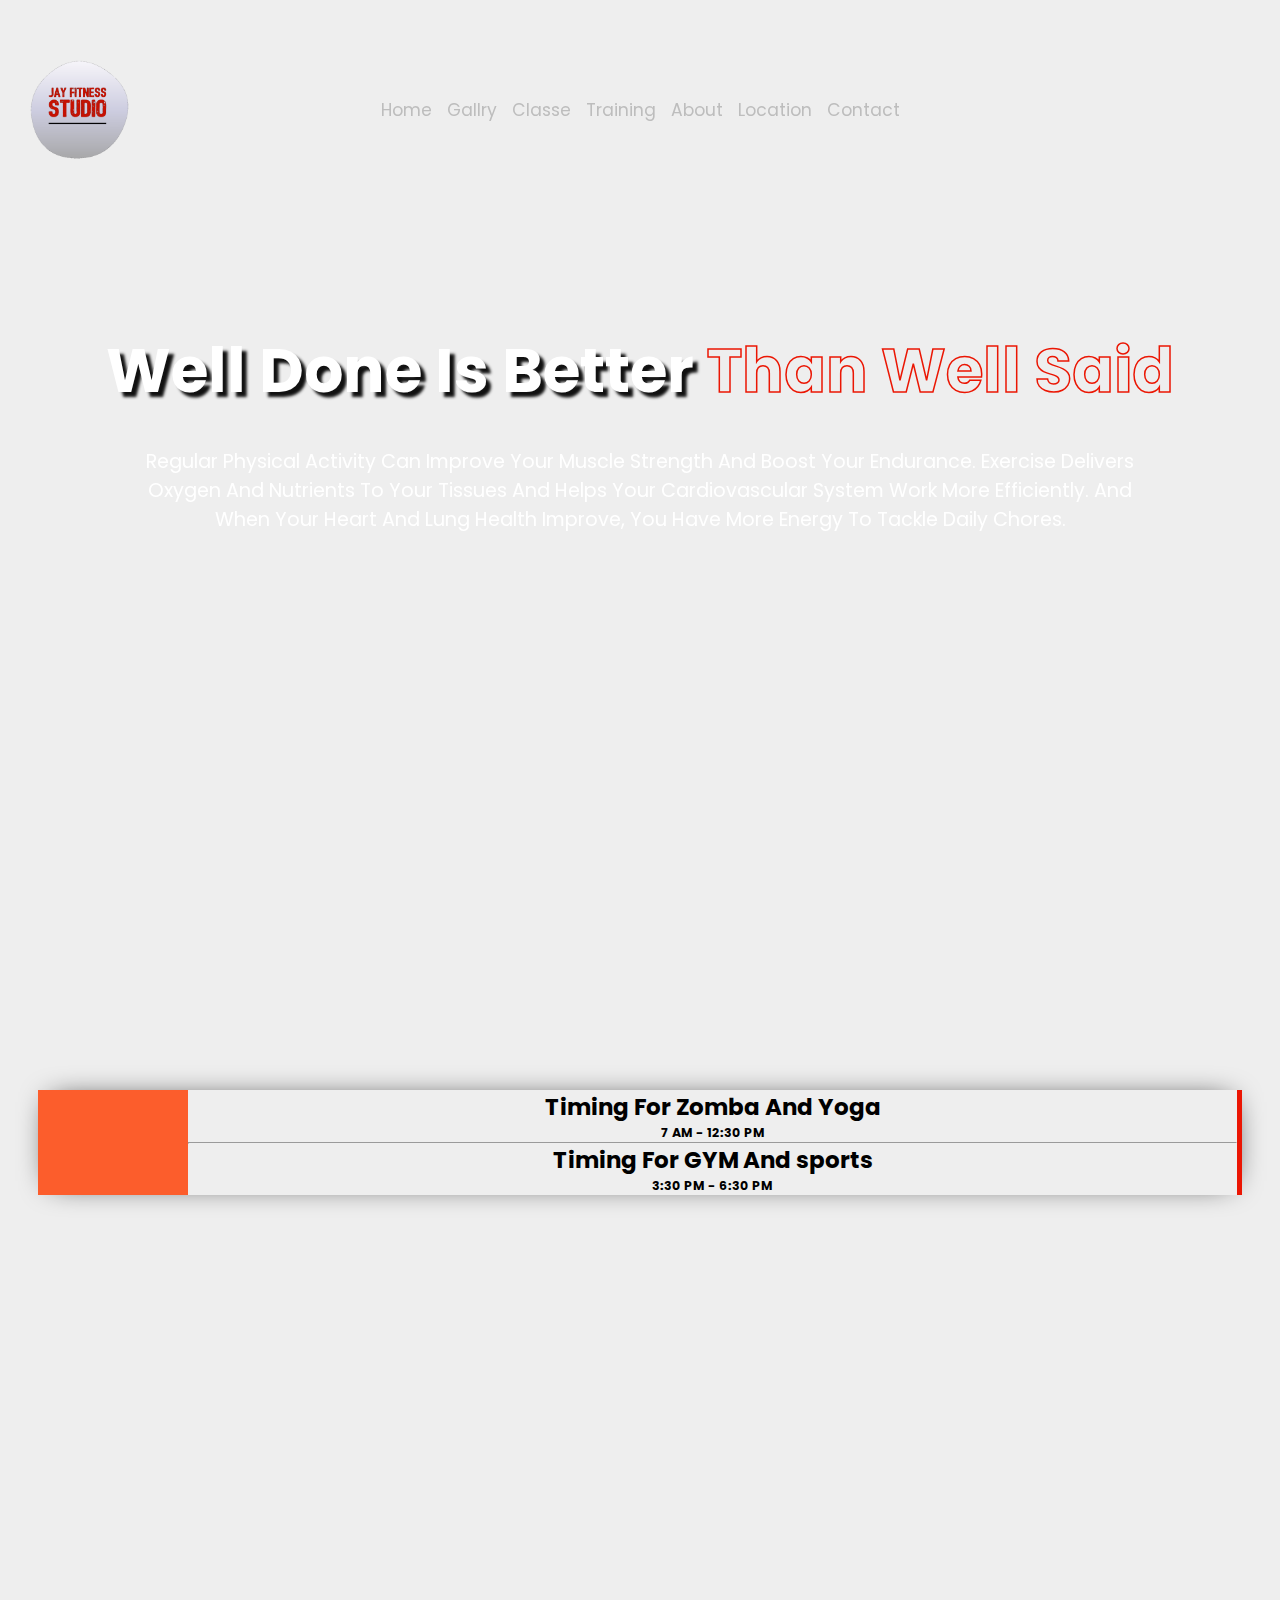
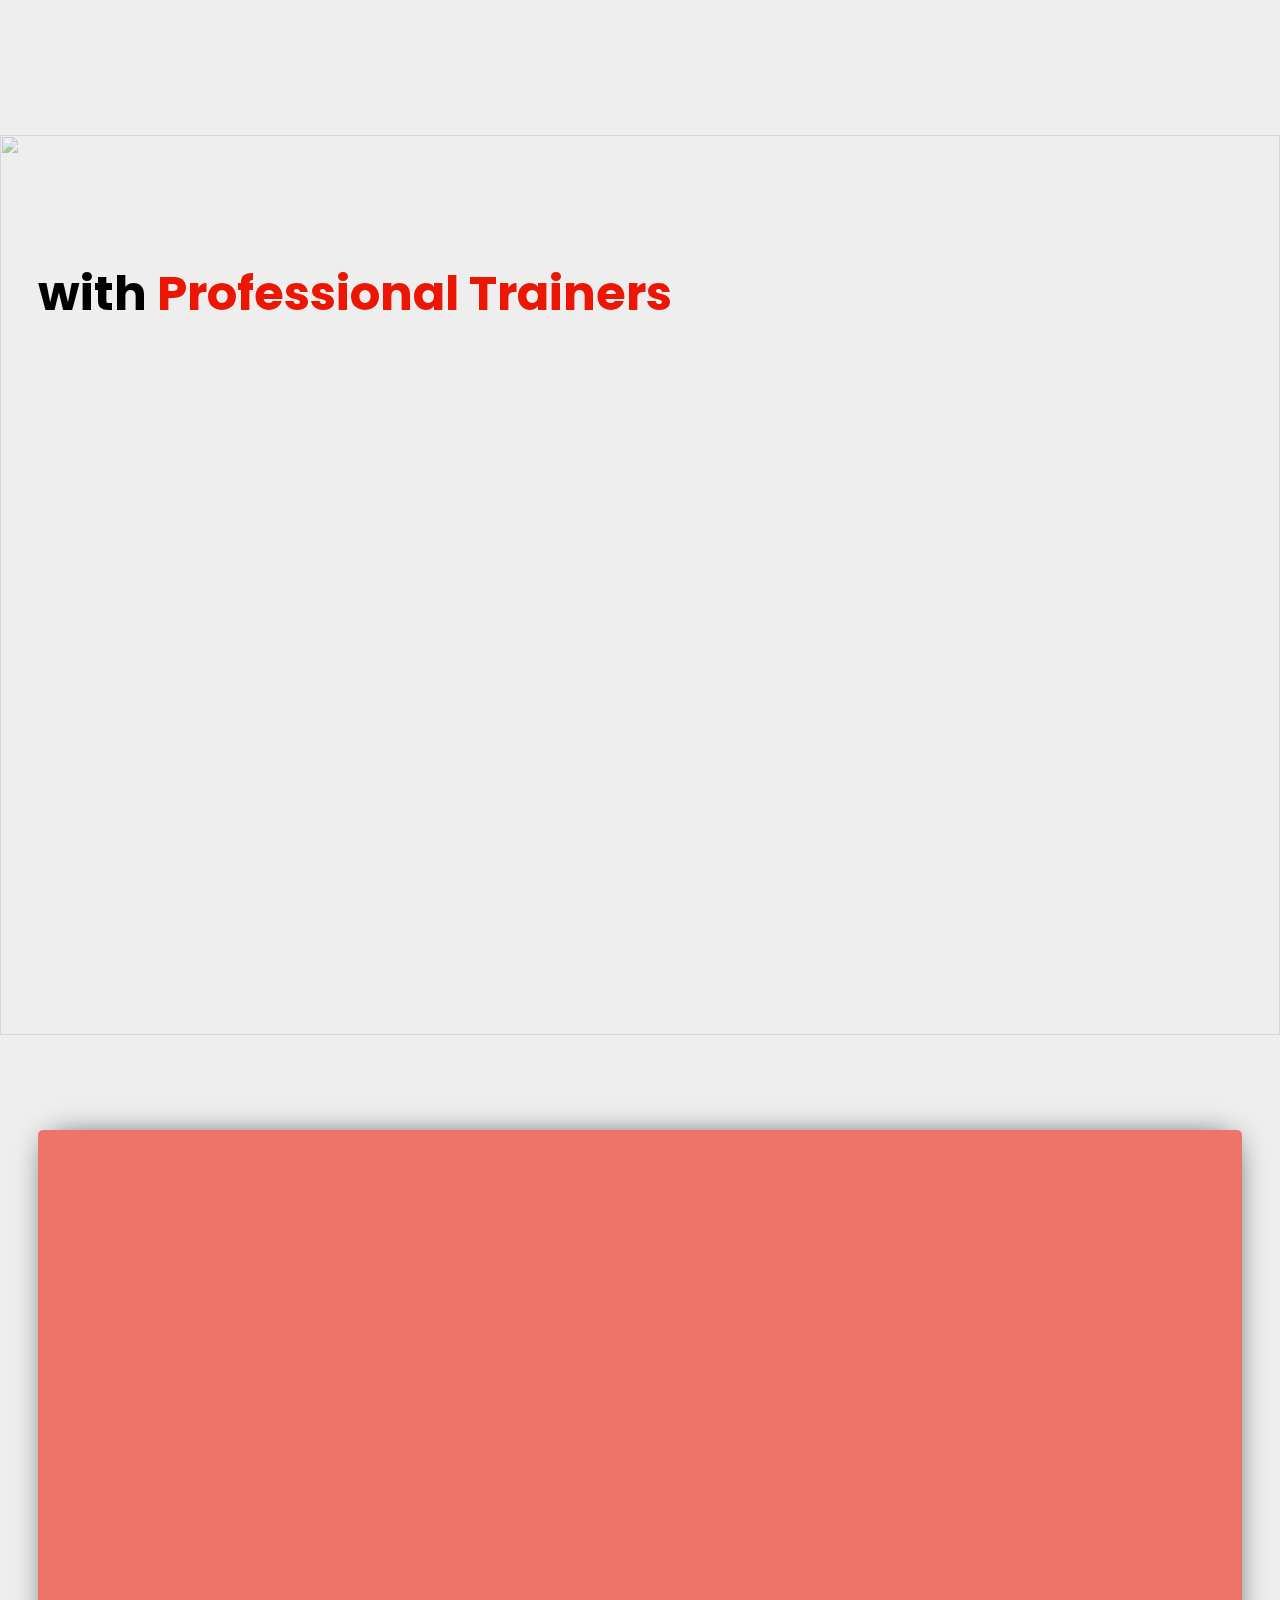
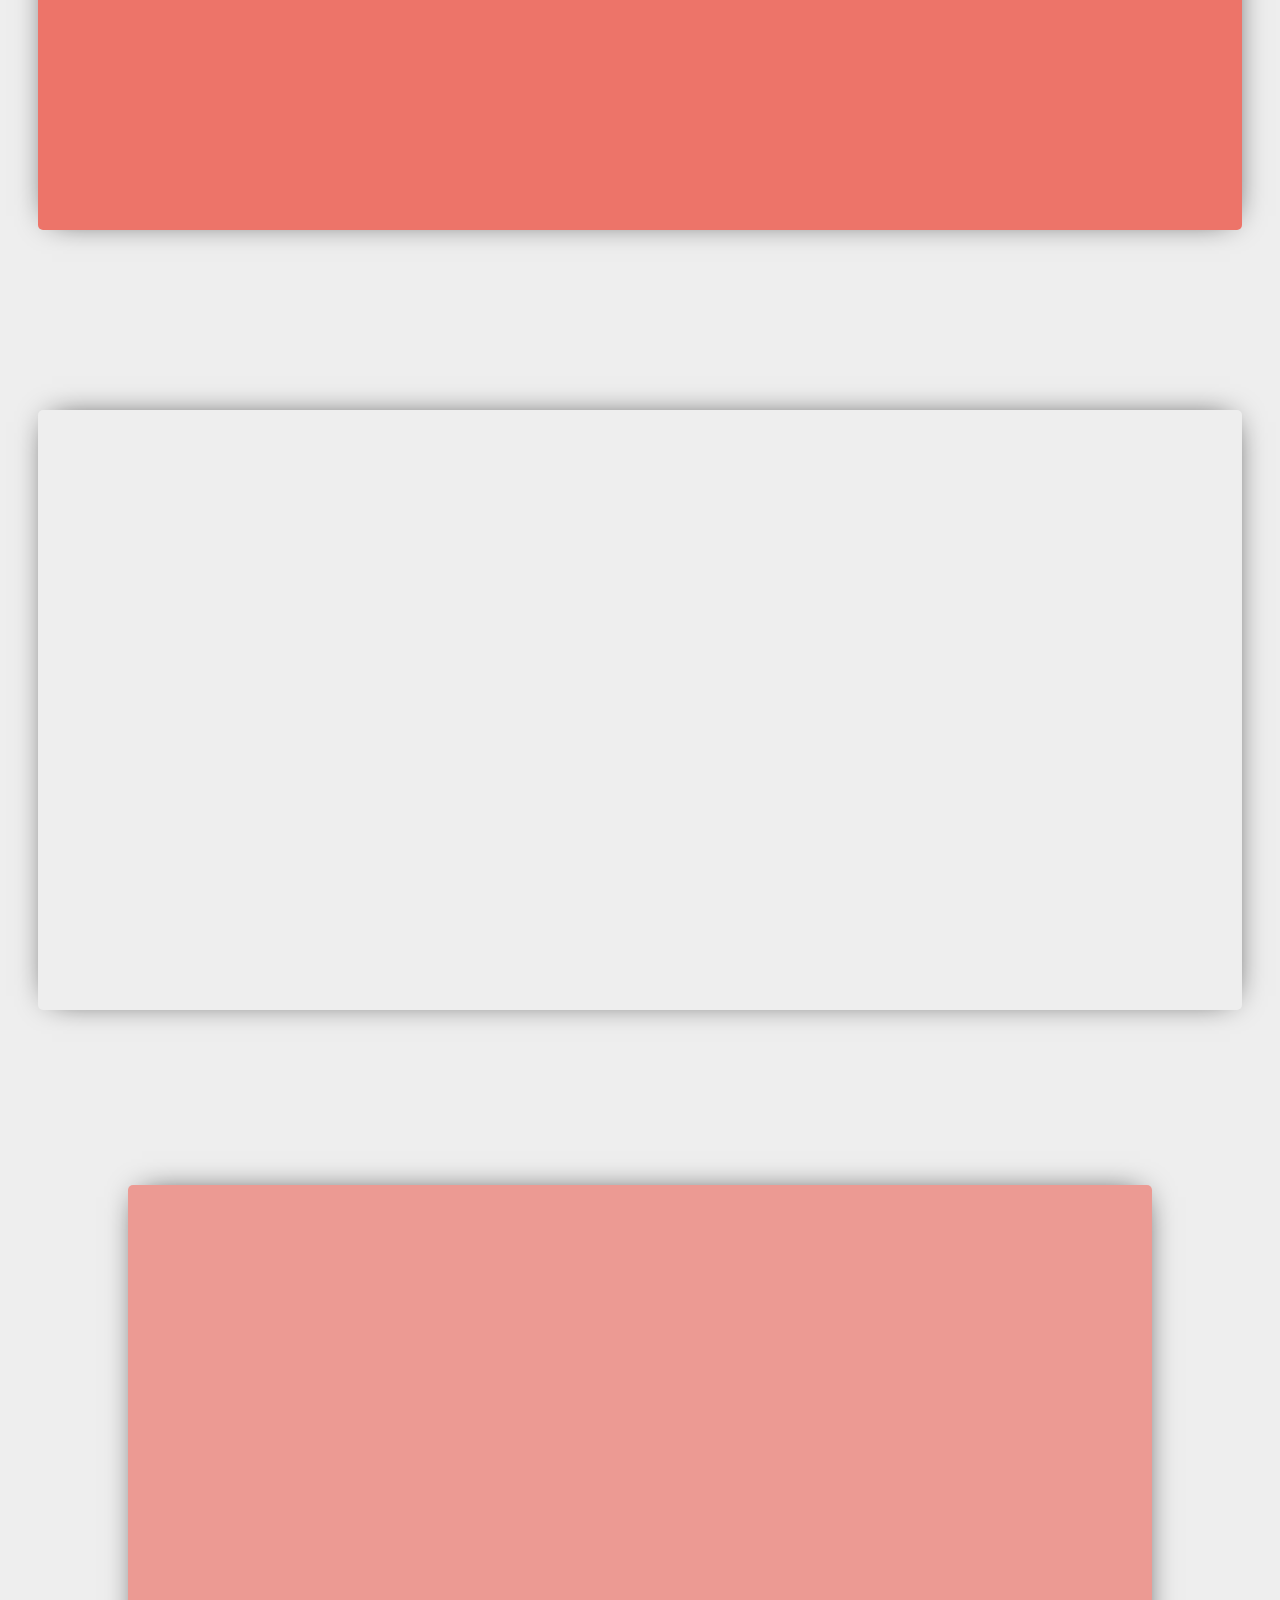
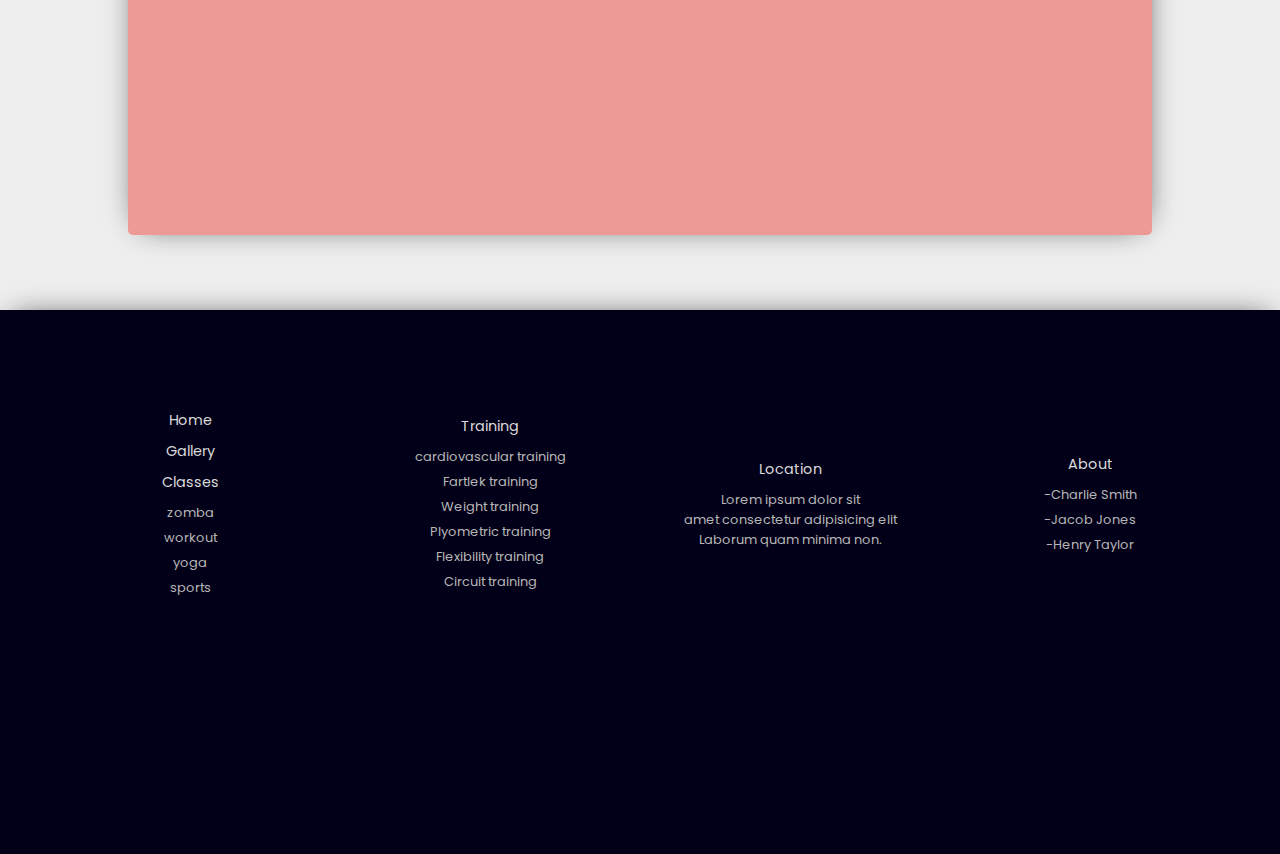
==== commit 8fb6cf73: "Update index.html" ====
--- a/index.html
+++ b/index.html
@@ -28,7 +28,7 @@
     crossorigin="anonymous" referrerpolicy="no-referrer" /> 
  
      <!-- ///////////////////////////////icon\\\\\\\\\\\\\\\\\\\\\\\\\\\\\\\\\\ --> 
-    <link rel="icon" href="./imges/14.06.2021_12.39.07_REC.png">
+    <link rel="icon" href="./imges/28.06.2021_16.31.58_REC.png">
     
     <title>DEMO GYM</title>
     <style>
@@ -43,7 +43,7 @@
         <div class="DivHome">
             <nav>
 
-                <img class="log" src="./imges/14.06.2021_12.39.07_REC.png" alt="">
+                <img class="log" src="./imges/28.06.2021_16.31.58_REC.png" alt="">
                 <ul class="maxul" id="minul">
                     <i class="fa fa-times" id="cross" aria-hidden="true"></i>
                     <a href="index.html">Home</a>
@@ -435,8 +435,7 @@
             <h1 class="AboutHeading"data-aos="fade-right"data-aos-delay="50"
             data-aos-duration="700">LOCATION</h1>
         </div>
-        <iframe src="https://www.google.com/maps/embed?pb=!1m18!1m12!1m3!1d900.9865608323404!2d74.83524484501972!3d21.016198760061116!2m3!1f0!2f0!3f0!3m2!1i1024!2i768!4f13.1!3m3!1m2!1s0x0%3A0x0!2zMjHCsDAwJzU4LjIiTiA3NMKwNTAnMDkuMyJF!5e1!3m2!1sen!2sin!4v1624729847799!5m2!1sen!2sin" width="600" height="450" style="border:0;" allowfullscreen="" loading="lazy"></iframe>
-    </section>
+<iframe src="https://www.google.com/maps/embed?pb=!1m18!1m12!1m3!1d2947.069899891169!2d74.74723473904722!3d20.896170322071384!2m3!1f0!2f0!3f0!3m2!1i1024!2i768!4f13.1!3m3!1m2!1s0x3bdec51d6db73649%3A0x11330b54b5fe221d!2sJay%20fitness%20studio!5e0!3m2!1sen!2sin!4v1624879990175!5m2!1sen!2sin" width="600" height="450" style="border:0;" allowfullscreen="" loading="lazy"></iframe>    </section>
 
     <section class="Conatact">
 
@@ -532,7 +531,7 @@
             </div>
             <div class="footerDiv footerDivLast" data-aos="fade-up" data-aos-delay="50"
             data-aos-duration="700">
-                <img class="logo" src="./imges/14.06.2021_12.39.07_REC.png" alt="">
+                <img class="logo" src="./imges/28.06.2021_16.31.58_REC.png" alt="">
 
                 <a  >Our social media handes</a>
                 <div class="iLast">
--- a/style.css
+++ b/style.css
@@ -189,7 +189,7 @@
        color: white; 
        position: absolute;
        left: 20px;
-       background-color: orangered;
+       background-color:#EB1603;
        padding: 7px ;
        border-radius:30px;
 
@@ -410,6 +410,7 @@
     height: auto;
     flex-wrap: wrap;
     justify-content: space-evenly;
+    row-gap: 15px;
      
      
 
@@ -435,6 +436,7 @@
     -webkit-box-shadow: 1px -1px 31px -13px rgba(0,0,0,1);
     -moz-box-shadow: 1px -1px 31px -13px rgba(0,0,0,1);
     display: flex;
+    flex-direction: column;
     justify-content: space-evenly;
     align-items: center;
   
@@ -472,8 +474,7 @@
     border-radius: 20px;
     position: absolute; 
     color: white;     
-    bottom: 10px;
-    left: 100px;  
+    bottom: 10px; 
     font-size: 1.3rem;
     text-decoration: none; 
 } 
@@ -551,7 +552,7 @@
     width: 100vw;
     height: auto;
     display: flex;
-
+ 
 
 }
 
@@ -628,12 +629,12 @@
 
 
 .indiTRaining .trainerDiv1 h1 {
-    font-size: 24px;
+   font-size: 2.2rem;
     text-transform: uppercase;
 }
 
 .indiTRaining .trainerDiv1 h3 {
-    font-size: 15px;
+    font-size: 1.5rem;
     margin: 0 2%;
     position: relative;
     bottom: 20px;
@@ -641,8 +642,8 @@
 
 .indiTRaining .trainerDiv1 a {
     position: relative;
-    bottom: 10px;
-    font-size: 150%;
+    bottom: 10px; 
+   font-size: 1.5rem;
     box-shadow: 1px -1px 26px -13px rgba(0,0,0,1);
     -webkit-box-shadow: 1px -1px 26px -13px rgba(0,0,0,1);
     -moz-box-shadow: 1px -1px 26px -13px rgba(0,0,0,1);
@@ -670,62 +671,7 @@
     -moz-box-shadow: 1px -1px 31px -13px rgba(0,0,0,1);
     
 }
-
-@media screen and (max-width:1210px) {
-    .indiTRaining .trainerDiv1 a {
-        font-size: 110%;
-    }
-}
-
-@media screen and (max-width:1075px) {
-    .indiTRaining .trainerDiv1 h1 {
-        font-size: 20px;
-    }
-
-    .indiTRaining .trainerDiv1 h3 {
-        font-size: 13px;
-    }
-
-}
-
-@media screen and (max-width:873px) {
-    .indiTRaining .trainerDiv1 a {
-        font-size: 1.8rem;
-    }
-
-    .indiTRaining .trainerDiv1 h1 {
-        font-size: 4rem;
-    }
-
-    .indiTRaining .trainerDiv1 h3 {
-        font-size: 2rem;
-    }
-
-}
-
-@media screen and (max-width:505px) and (min-width:477px) {
-    .indiTRaining .trainerDiv1 a {
-        font-size: 1.5rem;
-    }
-}
-
-@media screen and (max-width:480px) {
-    .indiTRaining .trainerDiv1 h3 {
-        font-size: 2.5rem;
-    }
-    .trainerDiv1 a{
-        padding: 3px 4px;
-         
-    }
-
-}
-
-@media screen and (max-width:379px) {
-    .indiTRaining .trainerDiv1 a {
-        font-size: 1.2rem;
-    }
-
-}
+ 
 .svgImage{
     width: 100vw;
     height: 900px;
@@ -738,17 +684,18 @@
     text-align: left;
     margin: 0 3%;
 }
+  
  
 .traning_heading .heading_sapn2{
     color: rgb(235, 22, 3);
 }
 @media screen and (max-width:528px){
-    .indiTRaining {
-        height: 700px; 
+      .indiTRaining {
+        height: 500px; 
     }
     
 .traners_div { 
-    height: 400px; 
+    height: 200px; 
 }
 }
 
@@ -1235,9 +1182,9 @@
         grid-template-columns: 350px auto;
     }
 
-    .contactImg img {
-        width: 900px;
-    height: 650px;
+   .contactImg img {
+        width: 850px;
+    height: 620px;
     
     }
 
@@ -1254,9 +1201,9 @@
         grid-template-columns: 250px auto;
     }
 
-    .contactImg img {
-        width: 700px;
-    height: 500px;
+      .contactImg img {
+        width: 650px;
+    height: 480px;
     }
 
 }
@@ -1267,9 +1214,9 @@
         grid-template-columns: 150px auto;
     }
 
-    .contactImg img {
-        width: 500px;
-    height: 350px;
+   .contactImg img {
+        width: 400px;
+    height: 305px;
     }
 
     .Conatact .InputDiv {
@@ -1281,6 +1228,7 @@
         width: 40vw;
         text-align: center;
         color: orangered;
+        font-size: 1rem;
     }
 
     .Conatact .InputDiv .redio span {
